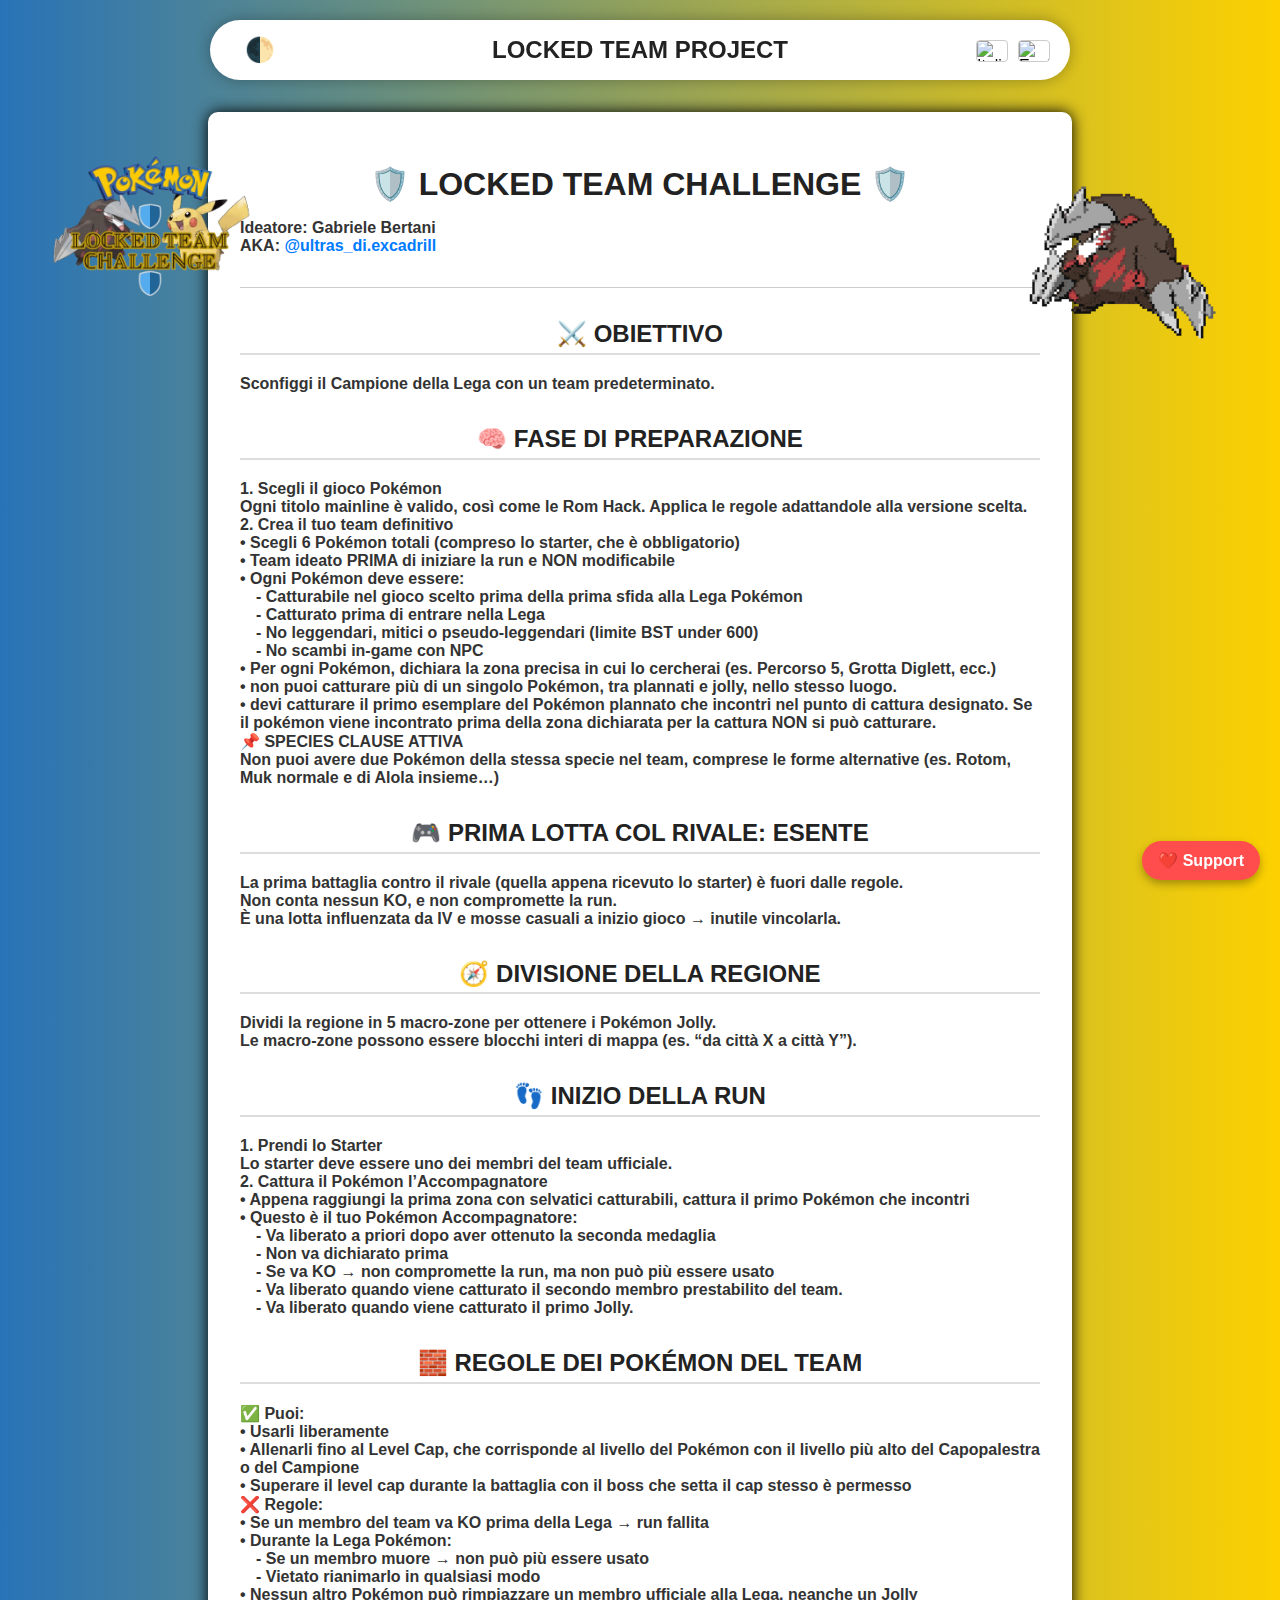
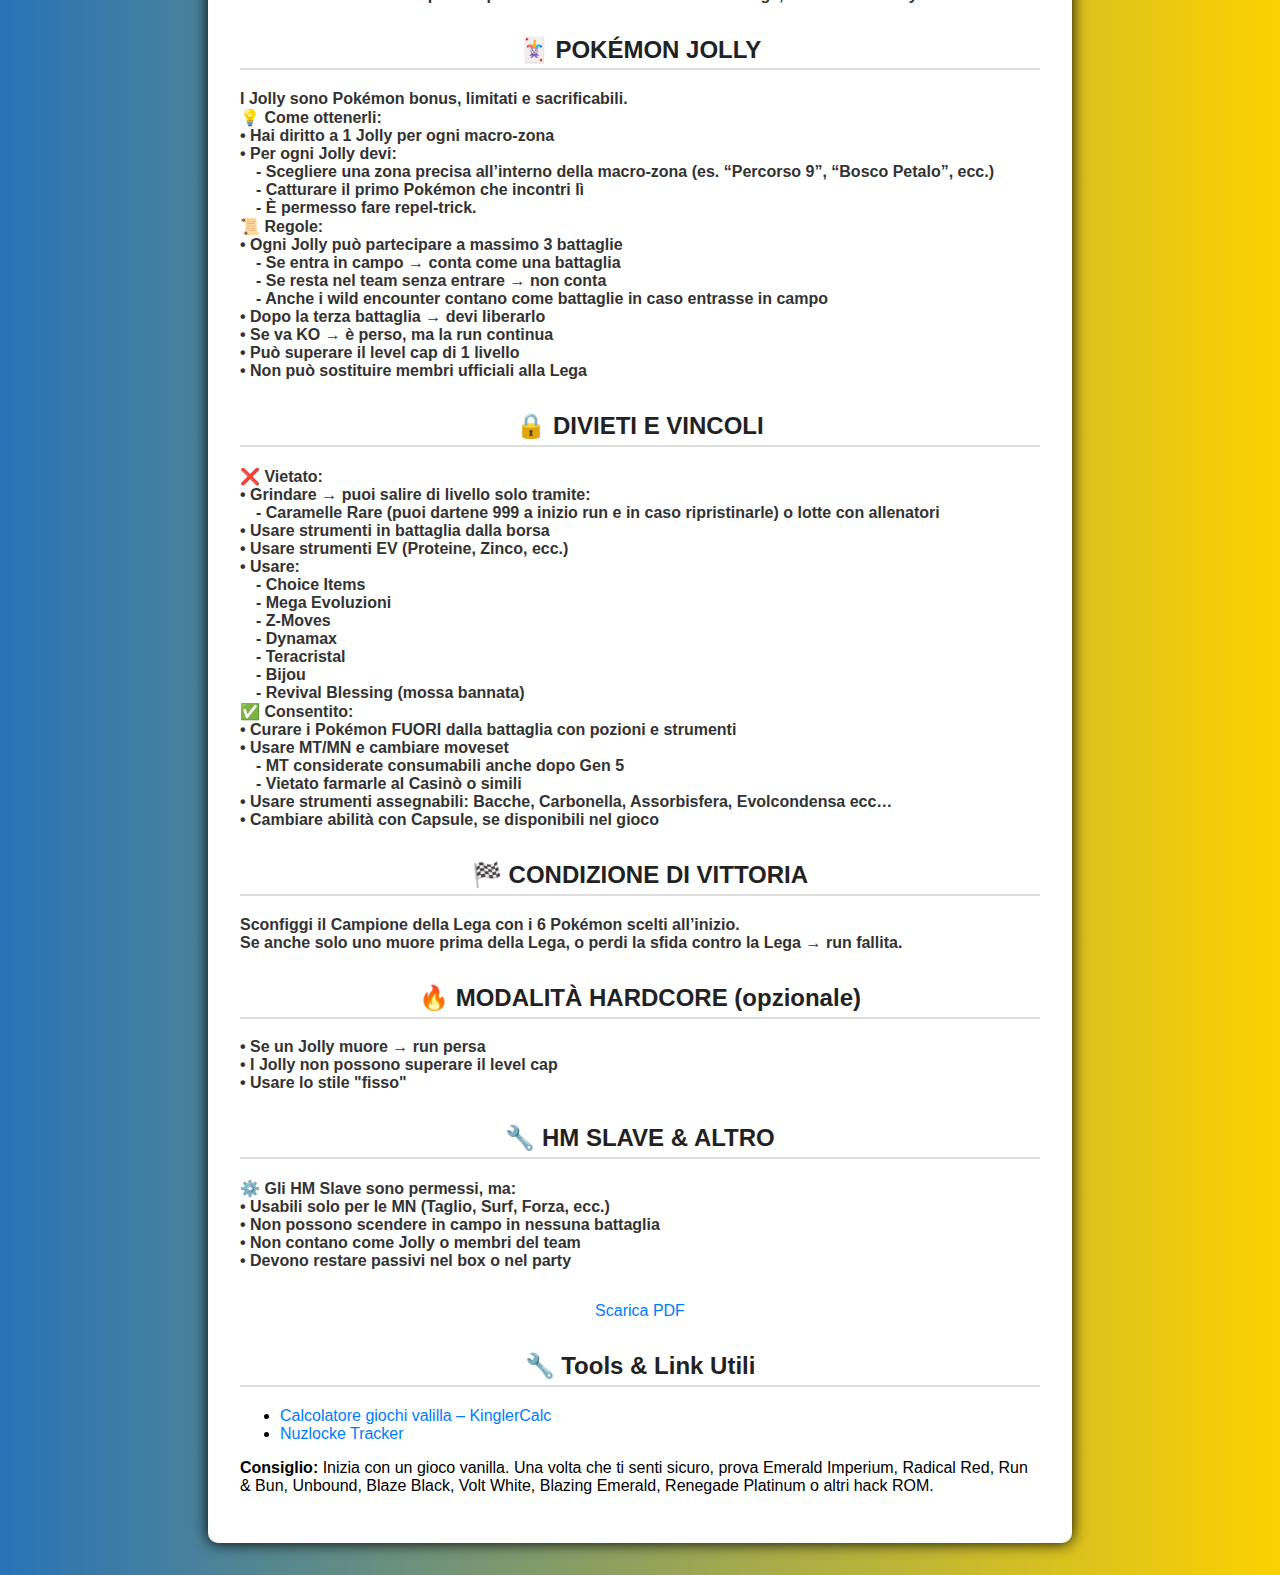
==== index.html @ 8f1101f4 "Update index.html" ====
<!DOCTYPE html>
<html lang="it">
<head>
  <link rel="icon" type="image/png" href="favicon.png">
  <meta charset="UTF-8" />
  <meta name="viewport" content="width=device-width, initial-scale=1.0"/>
  <title>Locked Team Challenge</title>
  <style>
    
    #support-btn {
  position: fixed;
  bottom: 20px;
  right: 20px;
  background-color: #ff4d4d;
  color: white;
  padding: 10px 16px;
  border-radius: 999px;
  font-size: 1rem;
  text-decoration: none;
  font-weight: bold;
  box-shadow: 0 4px 8px rgba(0,0,0,0.3);
  transition: background-color 0.2s ease;
  z-index: 1000;
}

#support-btn:hover {
  background-color: #ff1a1a;
}


.side-gif {
  position: absolute;
  top: 250px;
  transform: translateY(-50%);
  width: 220px; /* Aumenta la dimensione */
  z-index: 1;
}

.side-gif.left {
  left: 40px; /* più verso il contenuto */
}

.side-gif.right {
  right: 40px;
}

#music-toggle {
  position: absolute;
  top: 20px;
  left: 20px;
  font-size: 1.2rem;
  background: rgba(255, 255, 255, 0.8);
  border: none;
  border-radius: 5px;
  padding: 0.4rem 0.6rem;
  cursor: pointer;
  z-index: 999;
}
@media (max-width: 768px) {
    .desktop-only {
        display: none;
    }
}
    #main-header {
      position: fixed;
      top: 20px;
      left: 50%;
      transform: translateX(-50%);
      height: 60px;
      background: white;
      display: flex;
      align-items: center;
      justify-content: space-between;
      padding: 0 30px;
      border-radius: 30px;
      box-shadow: 0 0 15px rgba(0,0,0,0.3);
      z-index: 1000;
      width: 90%;
      max-width: 800px;
      transition: all 0.3s ease;
    }

    body.dark-mode #main-header {
      background: #000;
      box-shadow: 0 0 15px rgba(255,0,0,0.3);
    }

    #header-title {
      margin: 0;
      font-size: 1.5rem;
      color: #222;
      position: absolute;
      left: 50%;
      transform: translateX(-50%);
      white-space: nowrap;
    }

    body.dark-mode #header-title {
      color: #fff;
    }

    #darkModeToggle {
      background: none;
      border: none;
      font-size: 1.5rem;
      cursor: pointer;
      padding: 5px;
    }

    .lang-switch {
      display: flex;
      gap: 10px;
    }

    .lang-switch img {
      width: 30px;
      height: 20px;
      cursor: pointer;
      border: 1px solid #ccc;
      border-radius: 4px;
      transition: transform 0.2s;
    }

    .lang-switch img:hover {
      transform: scale(1.1);
    }

    body {
      background: linear-gradient(270deg, #fdd100, #2873b7);
      font-family: 'Segoe UI', Tahoma, Geneva, Verdana, sans-serif;
      margin: 0;
      padding: 2rem;
      display: flex;
      justify-content: center;
      animation: fadeIn 0.5s ease-in-out;
      color: #000;
      transition: all 0.3s ease;
    }


.main-container {
  background-color: white;
}

/* DARK MODE STYLES */
body.dark-mode {
  background: linear-gradient(90deg, #5a4a42, #bd4242);
  font-family: 'Segoe UI', Tahoma, Geneva, Verdana, sans-serif;
      margin: 0;
      padding: 2rem;
      display: flex;
      justify-content: center;
      animation: fadeIn 0.5s ease-in-out;
      color: #ffffff;
      transition: all 0.3s ease;
  
}


    @keyframes fadeIn {
      from { opacity: 0; }
      to { opacity: 1; }
    }

    .lang-switch {
    position: absolute;
    top: 20px;
    right: 20px;
    display: flex;
    gap: 10px;
    z-index: 999;
  }

  .lang-switch img {
    width: 30px;
    height: 20px;
    cursor: pointer;
    border: 1px solid #ccc;
    border-radius: 4px;
    transition: transform 0.2s;
  }

  .lang-switch img:hover {
    transform: scale(1.1);
  }

  .lang-it, .lang-en {
    display: none;
  }

  .lang-it.active, .lang-en.active {
    display: block;
  }

  .pdf-download {
    text-align: center;
    margin-top: 2rem;
  }

    .container {
      background-color: #ffffff;
      padding: 2rem;
      border-radius: 10px;
      max-width: 800px;
      box-shadow: 0 0 15px rgb(0, 0, 0);
      margin-top: 80px; /* Account for fixed header */
    }

    .container.dark-mode {
      background-color: #000000;
      padding: 2rem;
      border-radius: 10px;
      max-width: 800px;
      box-shadow: 0 0 15px rgb(255, 0, 0);
    }

    body.dark-mode a {
  color: #00aeff;
}

body.dark-mode h1,
body.dark-mode h2,
body.dark-mode h3,
body.dark-mode h4 {
  color: #ffffff; /* Imposta il colore del testo a bianco */
}

    h1, h2 {
      color: #222;
      text-align: center;
    }

    h1 {
      font-size: 2rem;
      margin-bottom: 1rem;
    }

    h2 {
      font-size: 1.5rem;
      margin-top: 2rem;
      border-bottom: 2px solid #ddd;
      padding-bottom: 0.3rem;
    }

    h4 {
      font-size: 1rem;
      color: #333;
      margin-top: 1rem;
      white-space: pre-line;
    }

    .emoji {
      font-size: 1.2rem;
    }

    a {
      color: #007bff;
      text-decoration: none;
    }

    a:hover {
      text-decoration: underline;
    }

    hr {
      border: none;
      border-top: 1px solid #ccc;
      margin: 2rem 0;
    }
    
  </style>
<script>
  const music = document.getElementById("bg-music");
  const toggleButton = document.getElementById("music-toggle");

  let isPlaying = true;

  function toggleMusic() {
    if (isPlaying) {
      music.pause();
      toggleButton.textContent = "🔇";
    } else {
      music.play();
      toggleButton.textContent = "🔊";
    }
    isPlaying = !isPlaying;
  }

  function switchLang(lang) {
    document.querySelector('.lang-it').classList.remove('active');
    document.querySelector('.lang-en').classList.remove('active');
    document.querySelector('.lang-' + lang).classList.add('active');
  }

  window.onload = () => {
    switchLang('it'); // default in italiano
  }

  
</script>


</head>
<body>
  <header id="main-header">
    <button id="darkModeToggle">🌓</button>
    <h1 id="header-title">LOCKED TEAM PROJECT</h1>
    <div class="lang-switch">
      <img src="https://flagcdn.com/w40/it.png" alt="Italiano" onclick="switchLang('it')">
      <img src="https://flagcdn.com/w40/gb.png" alt="English" onclick="switchLang('en')">
    </div>
  </header>
  <div class="side-gifs">
    <img src="logo.gif" class="side-gif left desktop-only" alt="logo">
<img src="excadrill.gif" class="side-gif right desktop-only" alt="excadrill">
  </div>
  <div class="container">
    <div class="lang-it active">
    <h1>🛡️ LOCKED TEAM CHALLENGE 🛡️</h1>
    <h4><b>Ideatore:</b>  Gabriele Bertani<br> AKA: <a href=https://www.instagram.com/ultras_di.excadrill/>@ultras_di.excadrill </a></h4>
    <hr>

    <h2>⚔️ OBIETTIVO</h2>
    <h4>Sconfiggi il Campione della Lega con un team predeterminato.</h4>

    <h2>🧠 FASE DI PREPARAZIONE</h2>
    <h4>1. Scegli il gioco Pokémon
Ogni titolo mainline è valido, così come le Rom Hack. Applica le regole adattandole alla versione scelta.
2. Crea il tuo team definitivo
• Scegli 6 Pokémon totali (compreso lo starter, che è obbligatorio)
• Team ideato PRIMA di iniziare la run e NON modificabile
• Ogni Pokémon deve essere:
 - Catturabile nel gioco scelto prima della prima sfida alla Lega Pokémon
 - Catturato prima di entrare nella Lega
 - No leggendari, mitici o pseudo-leggendari (limite BST under 600)
 - No scambi in-game con NPC
• Per ogni Pokémon, dichiara la zona precisa in cui lo cercherai (es. Percorso 5, Grotta Diglett, ecc.)
• non puoi catturare più di un singolo Pokémon, tra plannati e jolly, nello stesso luogo.
• devi catturare il primo esemplare del Pokémon plannato che incontri nel punto di cattura designato. Se il pokémon viene incontrato prima della zona dichiarata per la cattura NON si può catturare.  
📌 SPECIES CLAUSE ATTIVA
Non puoi avere due Pokémon della stessa specie nel team, comprese le forme alternative (es. Rotom, Muk normale e di Alola insieme…)</h4>

    <h2>🎮 PRIMA LOTTA COL RIVALE: ESENTE</h2>
    <h4>La prima battaglia contro il rivale (quella appena ricevuto lo starter) è fuori dalle regole.
Non conta nessun KO, e non compromette la run.
È una lotta influenzata da IV e mosse casuali a inizio gioco → inutile vincolarla.</h4>

    <h2>🧭 DIVISIONE DELLA REGIONE</h2>
    <h4>Dividi la regione in 5 macro-zone per ottenere i Pokémon Jolly.
Le macro-zone possono essere blocchi interi di mappa (es. “da città X a città Y”).</h4>

    <h2>👣 INIZIO DELLA RUN</h2>
    <h4>1. Prendi lo Starter
Lo starter deve essere uno dei membri del team ufficiale.
2. Cattura il Pokémon l’Accompagnatore
• Appena raggiungi la prima zona con selvatici catturabili, cattura il primo Pokémon che incontri
• Questo è il tuo Pokémon Accompagnatore:
 - Va liberato a priori dopo aver ottenuto la seconda medaglia
 - Non va dichiarato prima
 - Se va KO → non compromette la run, ma non può più essere usato
 - Va liberato quando viene catturato il secondo membro prestabilito del team.
 - Va liberato quando viene catturato il primo Jolly.</h4>

    <h2>🧱 REGOLE DEI POKÉMON DEL TEAM</h2>
    <h4>✅ Puoi:
• Usarli liberamente
• Allenarli fino al Level Cap, che corrisponde al livello del Pokémon con il livello più alto del Capopalestra o del Campione
• Superare il level cap durante la battaglia con il boss che setta il cap stesso è permesso
❌ Regole:
• Se un membro del team va KO prima della Lega → run fallita
• Durante la Lega Pokémon:
 - Se un membro muore → non può più essere usato
 - Vietato rianimarlo in qualsiasi modo
• Nessun altro Pokémon può rimpiazzare un membro ufficiale alla Lega, neanche un Jolly</h4>

    <h2>🃏 POKÉMON JOLLY</h2>
    <h4>I Jolly sono Pokémon bonus, limitati e sacrificabili.
💡 Come ottenerli:
• Hai diritto a 1 Jolly per ogni macro-zona
• Per ogni Jolly devi:
 - Scegliere una zona precisa all’interno della macro-zona (es. “Percorso 9”, “Bosco Petalo”, ecc.)
 - Catturare il primo Pokémon che incontri lì
 - È permesso fare repel-trick.
📜 Regole:
• Ogni Jolly può partecipare a massimo 3 battaglie
 - Se entra in campo → conta come una battaglia
 - Se resta nel team senza entrare → non conta
 - Anche i wild encounter contano come battaglie in caso entrasse in campo
• Dopo la terza battaglia → devi liberarlo
• Se va KO → è perso, ma la run continua
• Può superare il level cap di 1 livello
• Non può sostituire membri ufficiali alla Lega</h4>

    <h2>🔒 DIVIETI E VINCOLI</h2>
    <h4>❌ Vietato:
• Grindare → puoi salire di livello solo tramite:
 - Caramelle Rare (puoi dartene 999 a inizio run e in caso ripristinarle) o lotte con allenatori
• Usare strumenti in battaglia dalla borsa
• Usare strumenti EV (Proteine, Zinco, ecc.)
• Usare:
 - Choice Items
 - Mega Evoluzioni
 - Z-Moves
 - Dynamax
 - Teracristal
 - Bijou
 - Revival Blessing (mossa bannata)
✅ Consentito:
• Curare i Pokémon FUORI dalla battaglia con pozioni e strumenti
• Usare MT/MN e cambiare moveset
 - MT considerate consumabili anche dopo Gen 5
 - Vietato farmarle al Casinò o simili
• Usare strumenti assegnabili: Bacche, Carbonella, Assorbisfera, Evolcondensa ecc…
• Cambiare abilità con Capsule, se disponibili nel gioco</h4>

    <h2>🏁 CONDIZIONE DI VITTORIA</h2>
    <h4>Sconfiggi il Campione della Lega con i 6 Pokémon scelti all’inizio.
Se anche solo uno muore prima della Lega, o perdi la sfida contro la Lega → run fallita.</h4>

    <h2>🔥 MODALITÀ HARDCORE (opzionale)</h2>
    <h4>• Se un Jolly muore → run persa
• I Jolly non possono superare il level cap
• Usare lo stile "fisso"</h4>

    <h2>🔧 HM SLAVE & ALTRO</h2>
    <h4>⚙️ Gli HM Slave sono permessi, ma:
• Usabili solo per le MN (Taglio, Surf, Forza, ecc.)
• Non possono scendere in campo in nessuna battaglia
• Non contano come Jolly o membri del team
• Devono restare passivi nel box o nel party</h4>
<div class="pdf-download">
  <a href="locked_team_challenge.pdf" download>Scarica PDF</a>
</div>
<h2>🔧 Tools & Link Utili</h2>
<ul>
  <li><a href="https://www.kinglercalc.com/" target="_blank">Calcolatore giochi valilla – KinglerCalc</a></li>
  <li><a href="https://nuzlocke.app/" target="_blank">Nuzlocke Tracker </a></li>
</ul>
<p><strong>Consiglio:</strong> 
  Inizia con un gioco vanilla. Una volta che ti senti sicuro, prova Emerald Imperium, Radical Red, Run & Bun, Unbound, Blaze Black, Volt White, Blazing Emerald, Renegade Platinum o altri hack ROM.</p>

</div>
<div class="lang-en">
  <h1>🛡️ LOCKED TEAM CHALLENGE 🛡️</h1>
  <h4><b>Creator:</b> Gabriele Bertani<br>AKA: <a href=https://www.instagram.com/ultras_di.excadrill/>@ultras_di.excadrill </a></h4>
  <hr>

  <h2>⚔️ GOAL</h2>
  <h4>Defeat the League Champion with a pre-built team, without ever breaking the rules.</h4>

  <h2>🧠 PREPARATION PHASE</h2>
  <h4>1. Choose a Pokémon game  
Any mainline title or ROM Hack is allowed. Apply the rules based on your chosen version.  
2. Create your final team  
• Pick 6 Pokémon total (your starter must be one of them)  
• Team must be set BEFORE starting the run and CANNOT be changed  
• Each Pokémon must be:  
 - Obtainable in the game before the first Pokémon League battle  
 - Caught before entering the League  
 - No legendaries, mythicals, or pseudo-legendaries (limit: BST under 600)  
 - No in-game trades with NPCs  
• For each Pokémon, specify the exact area you plan to catch it (e.g., Route 5, Diglett Cave, etc.)  
• You can’t catch more than one Pokémon (main or jolly) in the same location  
• You must catch the **first** specimen of the planned Pokémon you encounter in its designated area.  
 If you find it before that area → you can’t catch it.  

📌 SPECIES CLAUSE ACTIVE  
You cannot have two Pokémon of the same species, including alternate forms (e.g., Rotom, Muk and Alolan Muk).</h4>

  <h2>🎮 FIRST RIVAL BATTLE: EXEMPT</h2>
  <h4>The very first battle against your rival (right after receiving your starter) is not bound by the rules.  
Any KOs don’t count and won’t ruin your run.  
It’s affected by RNG (IVs, random moves) → no point restricting it.</h4>

  <h2>🧭 REGION SPLIT</h2>
  <h4>Divide the map into 5 macro-areas to earn Jolly Pokémon.  
Each macro-area can include large parts of the region (e.g., “from city X to city Y”).</h4>

  <h2>👣 STARTING THE RUN</h2>
  <h4>1. Pick your Starter  
The starter must be one of your official team members.  
2. Catch your Companion Pokémon  
• As soon as you reach the first area with wild Pokémon, catch the first one you encounter  
• This becomes your Companion Pokémon:  
 - Must be released after earning the 2nd badge  
 - Does not need to be declared beforehand  
 - If it faints → run continues, but it can’t be used anymore  
 - Must be released once you catch your second team member  
 - Must be released once you catch your first Jolly</h4>

  <h2>🧱 MAIN TEAM RULES</h2>
  <h4>✅ You CAN:  
• Use them freely  
• Train up to the Level Cap (same as the highest-level Pokémon of the next Gym Leader or Champion)  
• Exceed the level cap DURING the boss battle is allowed  

❌ Rules:  
• If a team member faints before the League → run is lost  
• During the Pokémon League:  
 - If one dies → it can’t be used again  
 - Reviving in any way is forbidden  
• You cannot replace a dead member with anyone, not even a Jolly</h4>

  <h2>🃏 JOLLY POKÉMON</h2>
  <h4>Jollies are limited, bonus Pokémon that you can sacrifice.  

💡 How to get them:  
• You earn 1 Jolly per macro-area  
• For each Jolly you must:  
 - Choose a specific zone within the macro-area (e.g., “Route 9”, “Petalburg Woods”)  
 - Catch the first Pokémon you encounter there  
 - Repel trick is allowed  

📜 Rules:  
• Each Jolly can participate in up to 3 battles  
 - If it enters the field → it counts  
 - If it stays in the team but doesn’t battle → it doesn’t count  
 - Wild battles also count if it enters  
• After the 3rd battle → it must be released  
• If it dies → it’s lost, but the run continues  
• Can go 1 level above the level cap  
• Cannot replace official team members during the League</h4>

  <h2>🔒 BANS & RESTRICTIONS</h2>
  <h4>❌ Banned:  
• Grinding → you can only level up via:  
 - Rare Candies (you can give yourself 999 at the start and refill later if needed)  
 - Trainer battles  
• Using items from the bag during battle  
• EV-enhancing items (Protein, Zinc, etc.)  
• Using:  
 - Choice Items  
 - Mega Evolution  
 - Z-Moves  
 - Dynamax  
 - Terastallization  
 - Bijou  
 - Revival Blessing (move is banned)  

✅ Allowed:  
• Healing Pokémon OUTSIDE of battle with items  
• Teaching moves via TMs/HMs and changing movesets  
 - TMs are treated as consumables, even post-Gen 5  
 - You can’t farm them in casinos or similar places  
• Held items like Berries, Charcoal, Life Orb, Eviolite, etc.  
• Using Ability Capsules if available</h4>

  <h2>🏁 WIN CONDITION</h2>
  <h4>Defeat the Pokémon League Champion using the same 6 Pokémon chosen at the beginning.  
If even one of them faints before the League, or you lose the final battle → the run is lost.</h4>

  <h2>🔥 HARDCORE MODE (optional)</h2>
  <h4>• If a Jolly dies → the run is lost  
• Jollies can’t go over the level cap
• Enable the "set" style</h4>

  <h2>🔧 HM SLAVES & MORE</h2>
  <h4>⚙️ HM Slaves are allowed, but:  
• They can only be used to apply HMs (Cut, Surf, Strength, etc.)  
• They must NEVER enter battle  
• They don’t count as Jollys or team members  
• Must stay in the box or party but inactive</h4>
<div class="pdf-download">
  <a href="locked_team_challenge_eg.pdf" download>Download PDF</a>
</div>
<h2>🔧 Tools & Useful Links</h2>
<ul>
  <li><a href="https://www.kinglercalc.com/" target="_blank">Vanilla Damage Calculator – KinglerCalc</a></li>
  <li><a href="https://nuzlocke.app/" target="_blank">Nuzlocke Tracker for Vanilla & ROM Hacks</a></li>
</ul>
<p><strong>Recommended:</strong> Start on a vanilla game. Once confident, try Emerald Imperium, Radical Red, Run & Bun, Unbound, Blaze Black, Volt White, Blazing Emerald, Renegade Platinum or other ROM hacks.</p>

</div>

  </div>
  <a href="https://www.paypal.com/donate?hosted_button_id=CKPKZMZHCK86A"  
   target="_blank" 
   id="support-btn">
  ❤️ Support
</a>

</body>
<script>
  const toggle = document.getElementById("darkModeToggle");
  toggle.addEventListener("click", () => {
    document.body.classList.toggle("dark-mode");
    document.querySelector('.container').classList.toggle("dark-mode");
    document.getElementById('main-header').classList.toggle('dark-mode');
  });
</script>
</html>
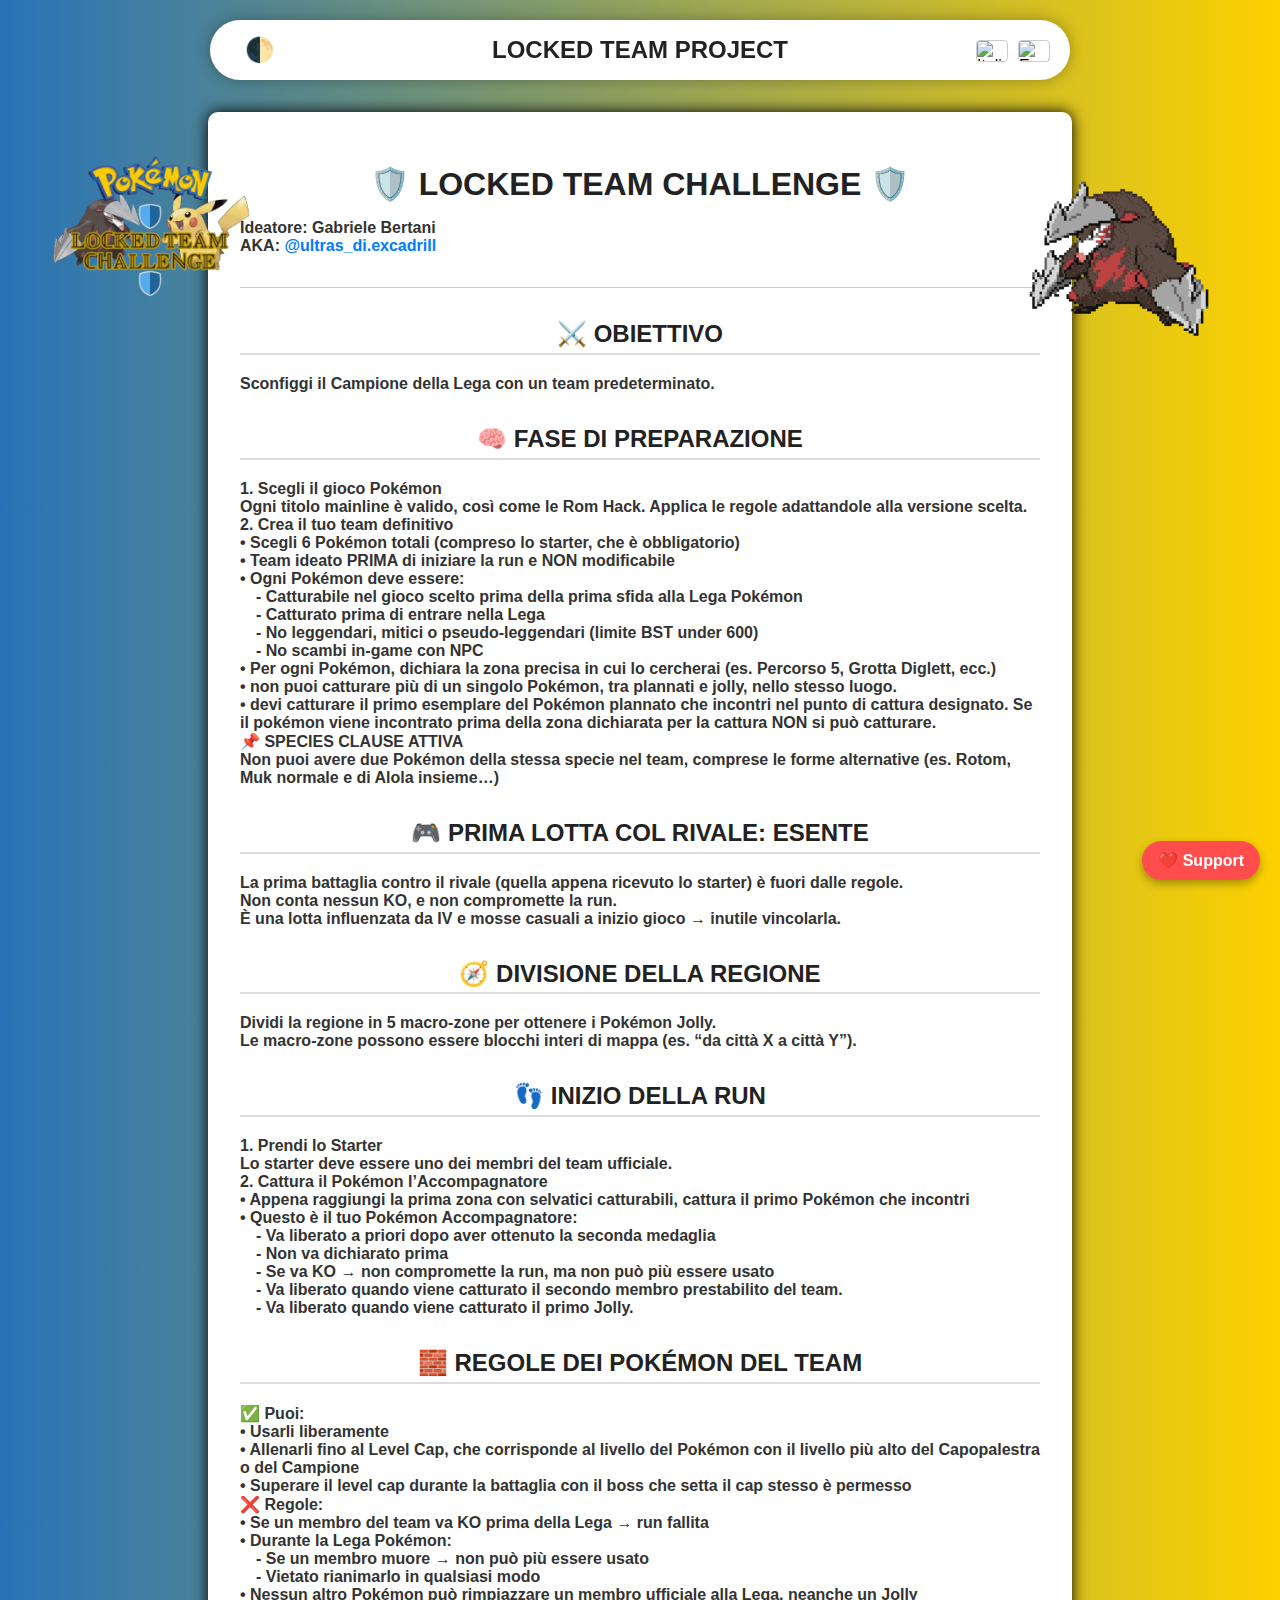
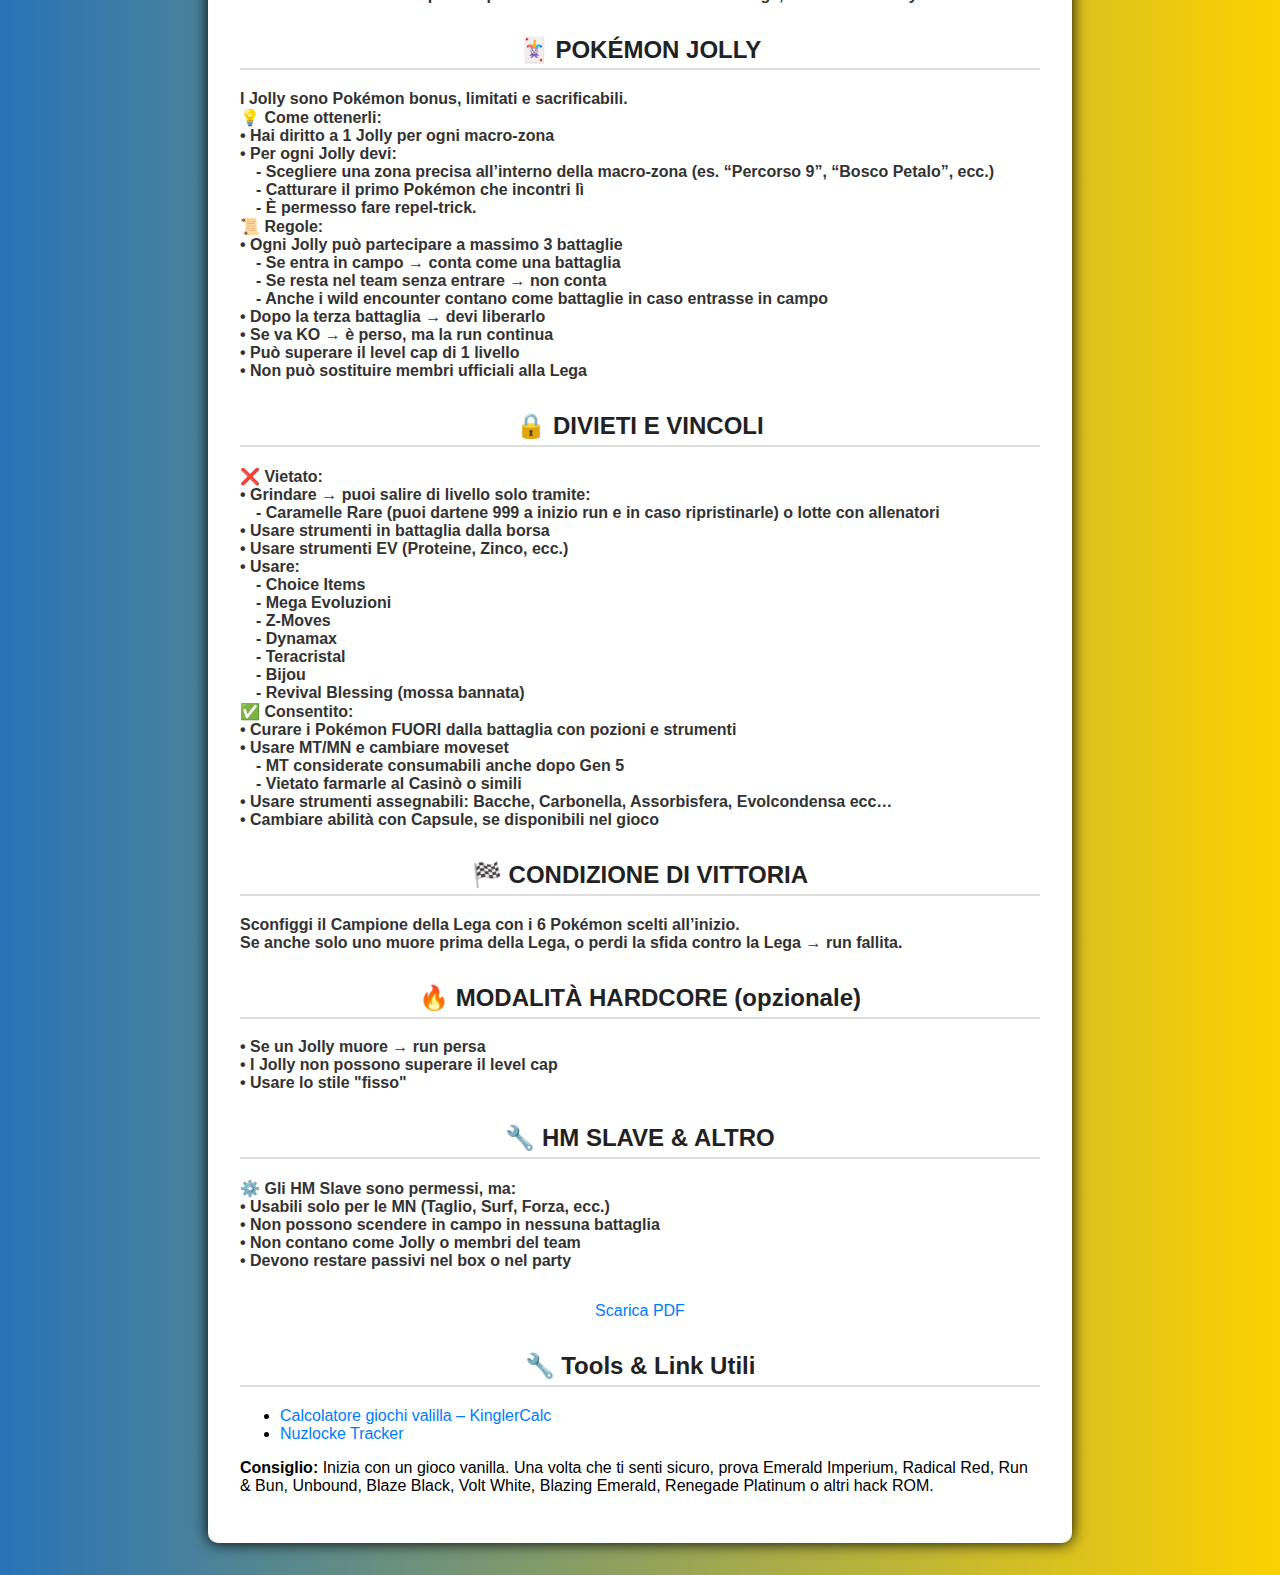
==== commit 4aaca0bf: "Update index.html" ====
--- a/index.html
+++ b/index.html
@@ -1,3 +1,4 @@
+
 
 <!DOCTYPE html>
 <html lang="it">
@@ -135,7 +136,7 @@
       justify-content: center;
       animation: fadeIn 0.5s ease-in-out;
       color: #000;
-      transition: all 0.3s ease;
+      transition: all 0.6s ease;
     }
 
 
@@ -158,6 +159,20 @@
 }
 
 
+    @keyframes shiftAnimation {
+      0% { transform: translateY(0); }
+      50% { transform: translateY(-2px); }
+      100% { transform: translateY(0); }
+    }
+
+    .shifting {
+      animation: shiftAnimation 0.3s ease-in-out;
+    }
+
+    .content-shifting {
+      animation: shiftAnimation 0.3s ease-in-out;
+    }
+
     @keyframes fadeIn {
       from { opacity: 0; }
       to { opacity: 1; }
@@ -288,9 +303,18 @@
   }
 
   function switchLang(lang) {
-    document.querySelector('.lang-it').classList.remove('active');
-    document.querySelector('.lang-en').classList.remove('active');
-    document.querySelector('.lang-' + lang).classList.add('active');
+    const container = document.querySelector('.container');
+    container.classList.add("shifting");
+    
+    setTimeout(() => {
+      document.querySelector('.lang-it').classList.remove('active');
+      document.querySelector('.lang-en').classList.remove('active');
+      document.querySelector('.lang-' + lang).classList.add('active');
+      
+      setTimeout(() => {
+        container.classList.remove("shifting");
+      }, 300);
+    }, 0);
   }
 
   window.onload = () => {
@@ -584,9 +608,18 @@
 <script>
   const toggle = document.getElementById("darkModeToggle");
   toggle.addEventListener("click", () => {
-    document.body.classList.toggle("dark-mode");
-    document.querySelector('.container').classList.toggle("dark-mode");
-    document.getElementById('main-header').classList.toggle('dark-mode');
+    const container = document.querySelector('.container');
+    container.classList.add("content-shifting");
+    
+    setTimeout(() => {
+      document.body.classList.toggle("dark-mode");
+      document.querySelector('.container').classList.toggle("dark-mode");
+      document.getElementById('main-header').classList.toggle('dark-mode');
+      
+      setTimeout(() => {
+        container.classList.remove("content-shifting");
+      }, 300);
+    }, 0);
   });
 </script>
 </html>
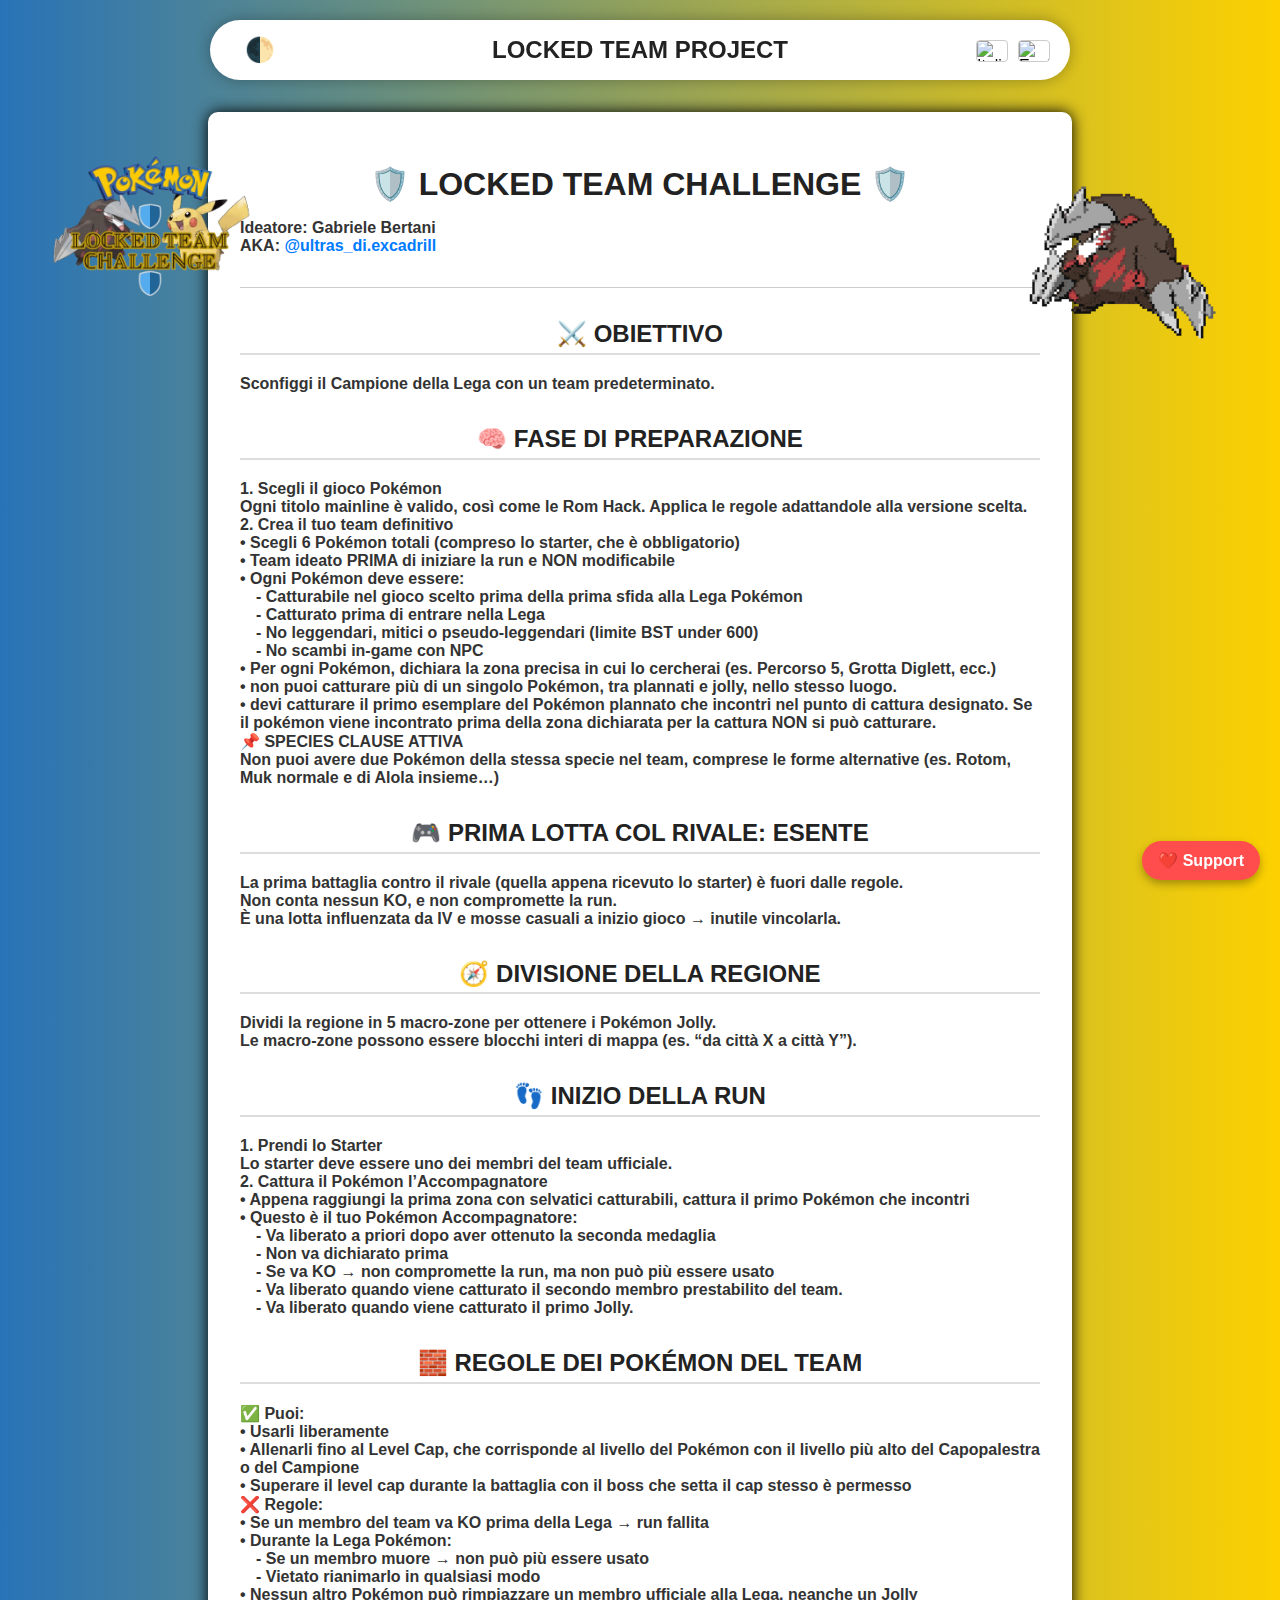
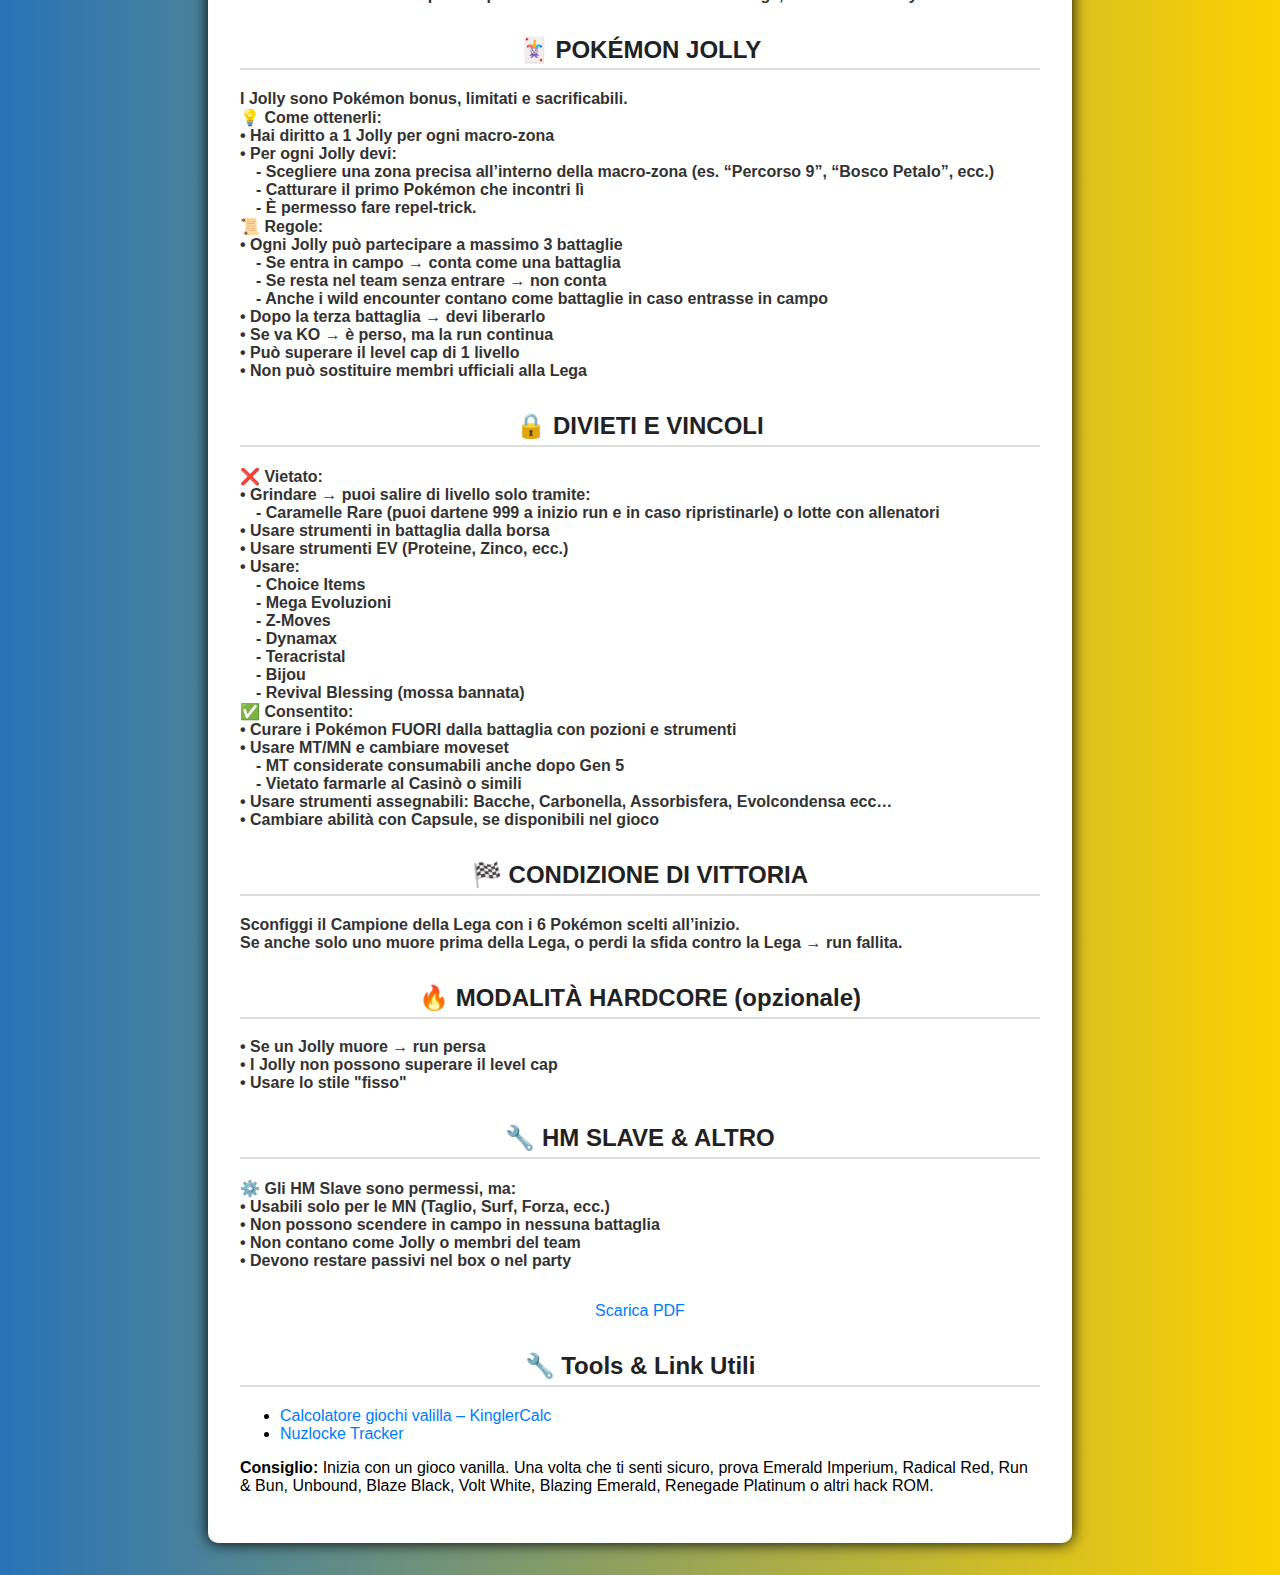
==== commit 5c024441: "Update index.html" ====
--- a/index.html
+++ b/index.html
@@ -62,6 +62,22 @@
     .desktop-only {
         display: none;
     }
+    #header-title {
+        font-size: 1rem;
+        white-space: normal;
+        max-width: 60%;
+        text-align: center;
+    }
+    #main-header {
+        padding: 0 15px;
+    }
+    #darkModeToggle {
+        font-size: 1rem;
+    }
+    .lang-switch img {
+        width: 25px;
+        height: 15px;
+    }
 }
     #main-header {
       position: fixed;
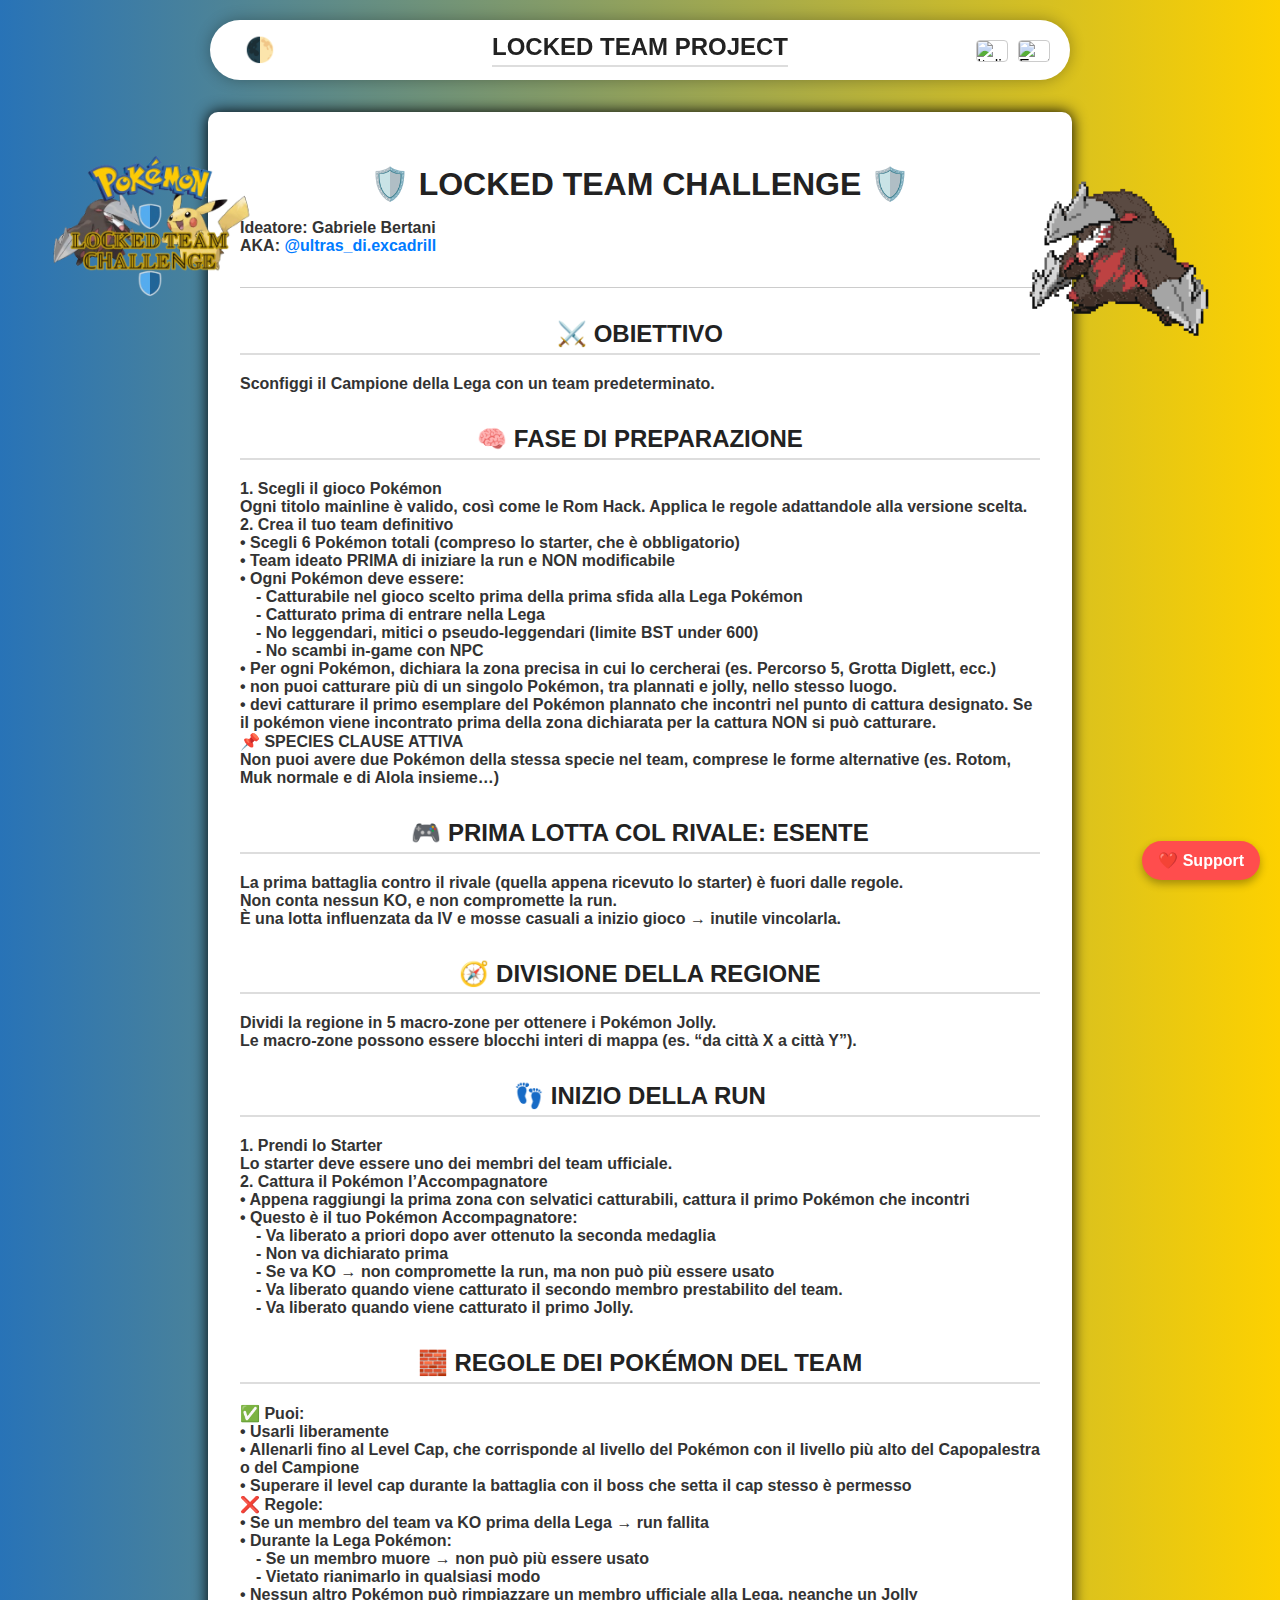
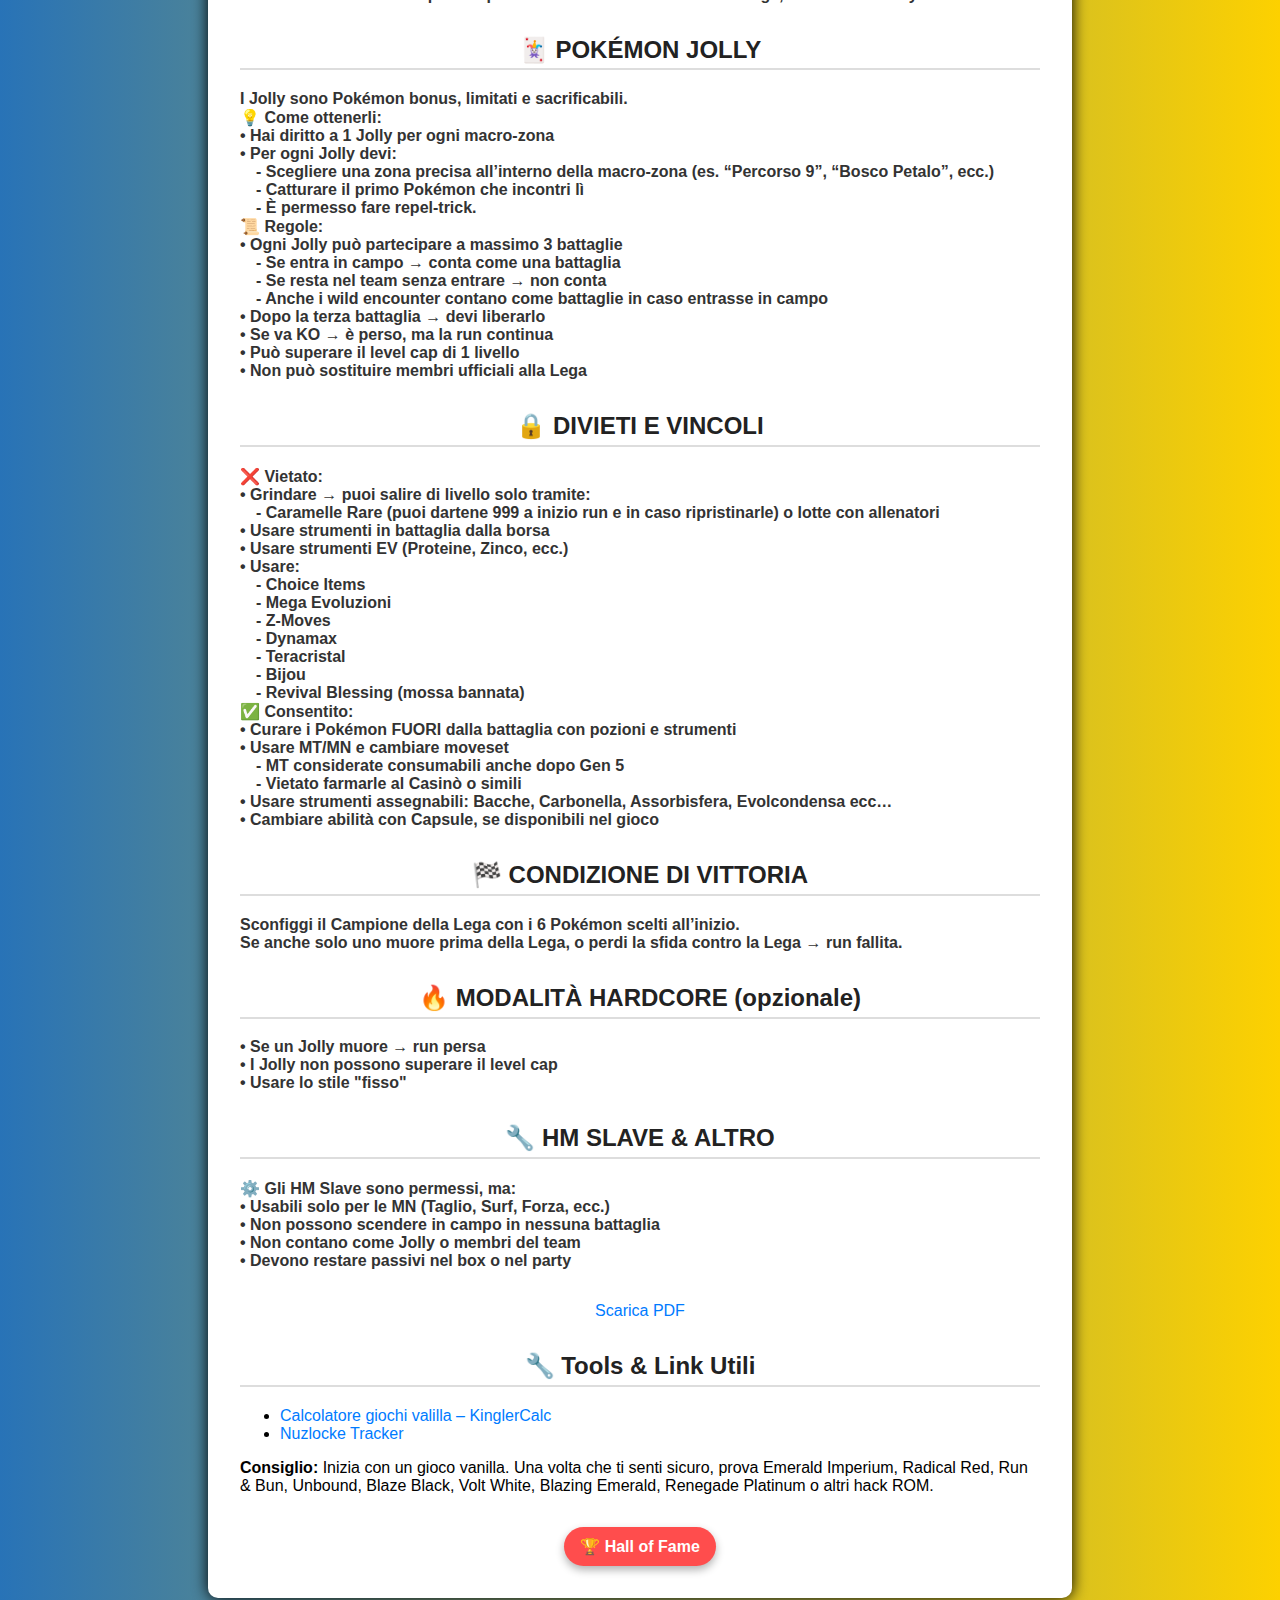
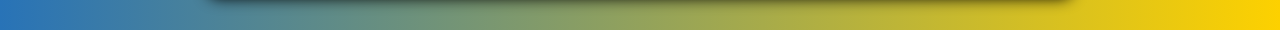
==== commit 535b3c35: "Update index.html" ====
--- a/index.html
+++ b/index.html
@@ -1,3 +1,4 @@
+
 
 
 <!DOCTYPE html>
@@ -345,7 +346,7 @@
 <body>
   <header id="main-header">
     <button id="darkModeToggle">🌓</button>
-    <h1 id="header-title">LOCKED TEAM PROJECT</h1>
+    <h2 id="header-title">LOCKED TEAM PROJECT</h2>
     <div class="lang-switch">
       <img src="https://flagcdn.com/w40/it.png" alt="Italiano" onclick="switchLang('it')">
       <img src="https://flagcdn.com/w40/gb.png" alt="English" onclick="switchLang('en')">
@@ -612,6 +613,27 @@
 <p><strong>Recommended:</strong> Start on a vanilla game. Once confident, try Emerald Imperium, Radical Red, Run & Bun, Unbound, Blaze Black, Volt White, Blazing Emerald, Renegade Platinum or other ROM hacks.</p>
 
 </div>
+<div class="pdf-download">
+  <button onclick="openHallOfFame()" style="cursor: pointer; padding: 10px 16px; font-size: 1rem; border-radius: 999px; border: none; background-color: #ff4d4d; color: white; font-weight: bold; box-shadow: 0 4px 8px rgba(0,0,0,0.3); transition: background-color 0.2s ease;">
+    🏆 Hall of Fame
+  </button>
+</div>
+
+<script>
+  function openHallOfFame() {
+    // Controlla quale lingua è attualmente attiva
+    var lang;
+    if(document.querySelector('.lang-it.active')) {
+      lang = "it";
+    } else if(document.querySelector('.lang-en.active')) {
+      lang = "en";
+    } else {
+      lang = "it"; // default
+    }
+    window.location.href = "hall_of_fame.html?lang=" + lang;
+  }
+</script>
+
 
   </div>
   <a href="https://www.paypal.com/donate?hosted_button_id=CKPKZMZHCK86A"  
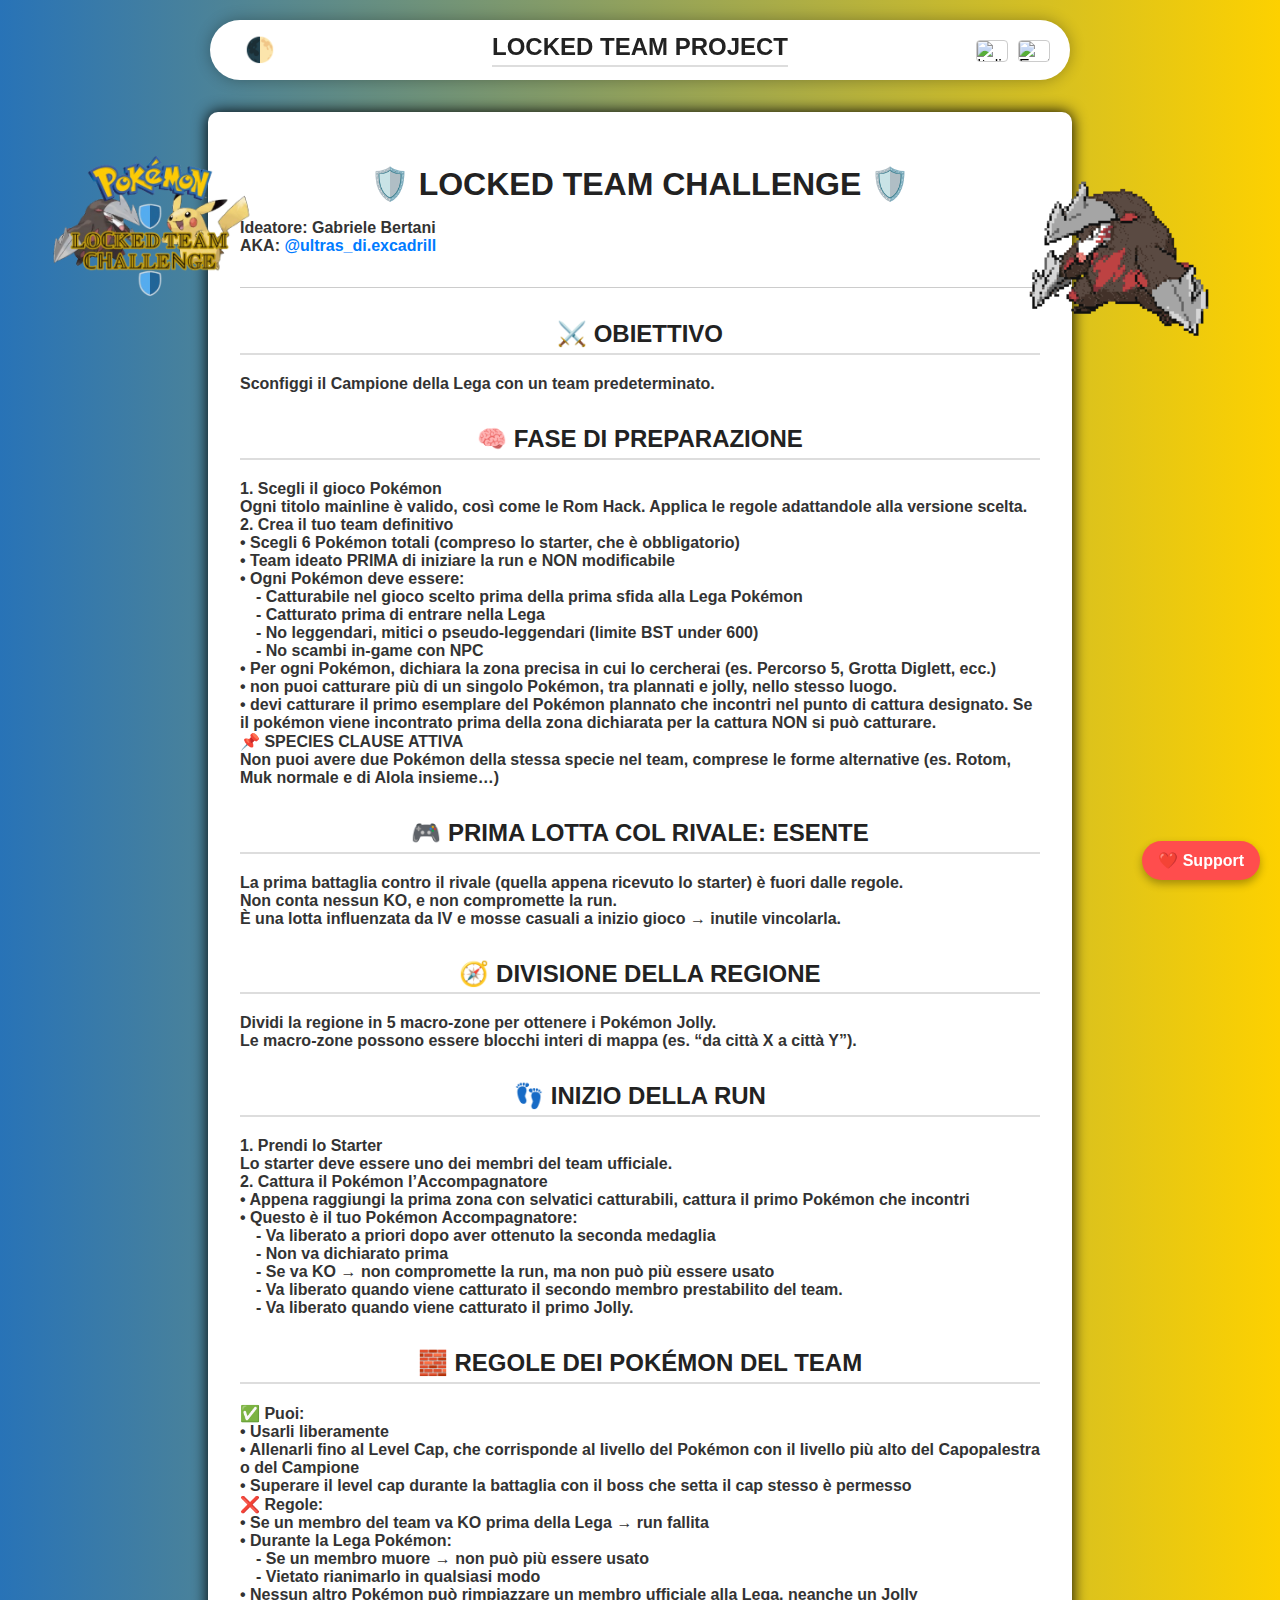
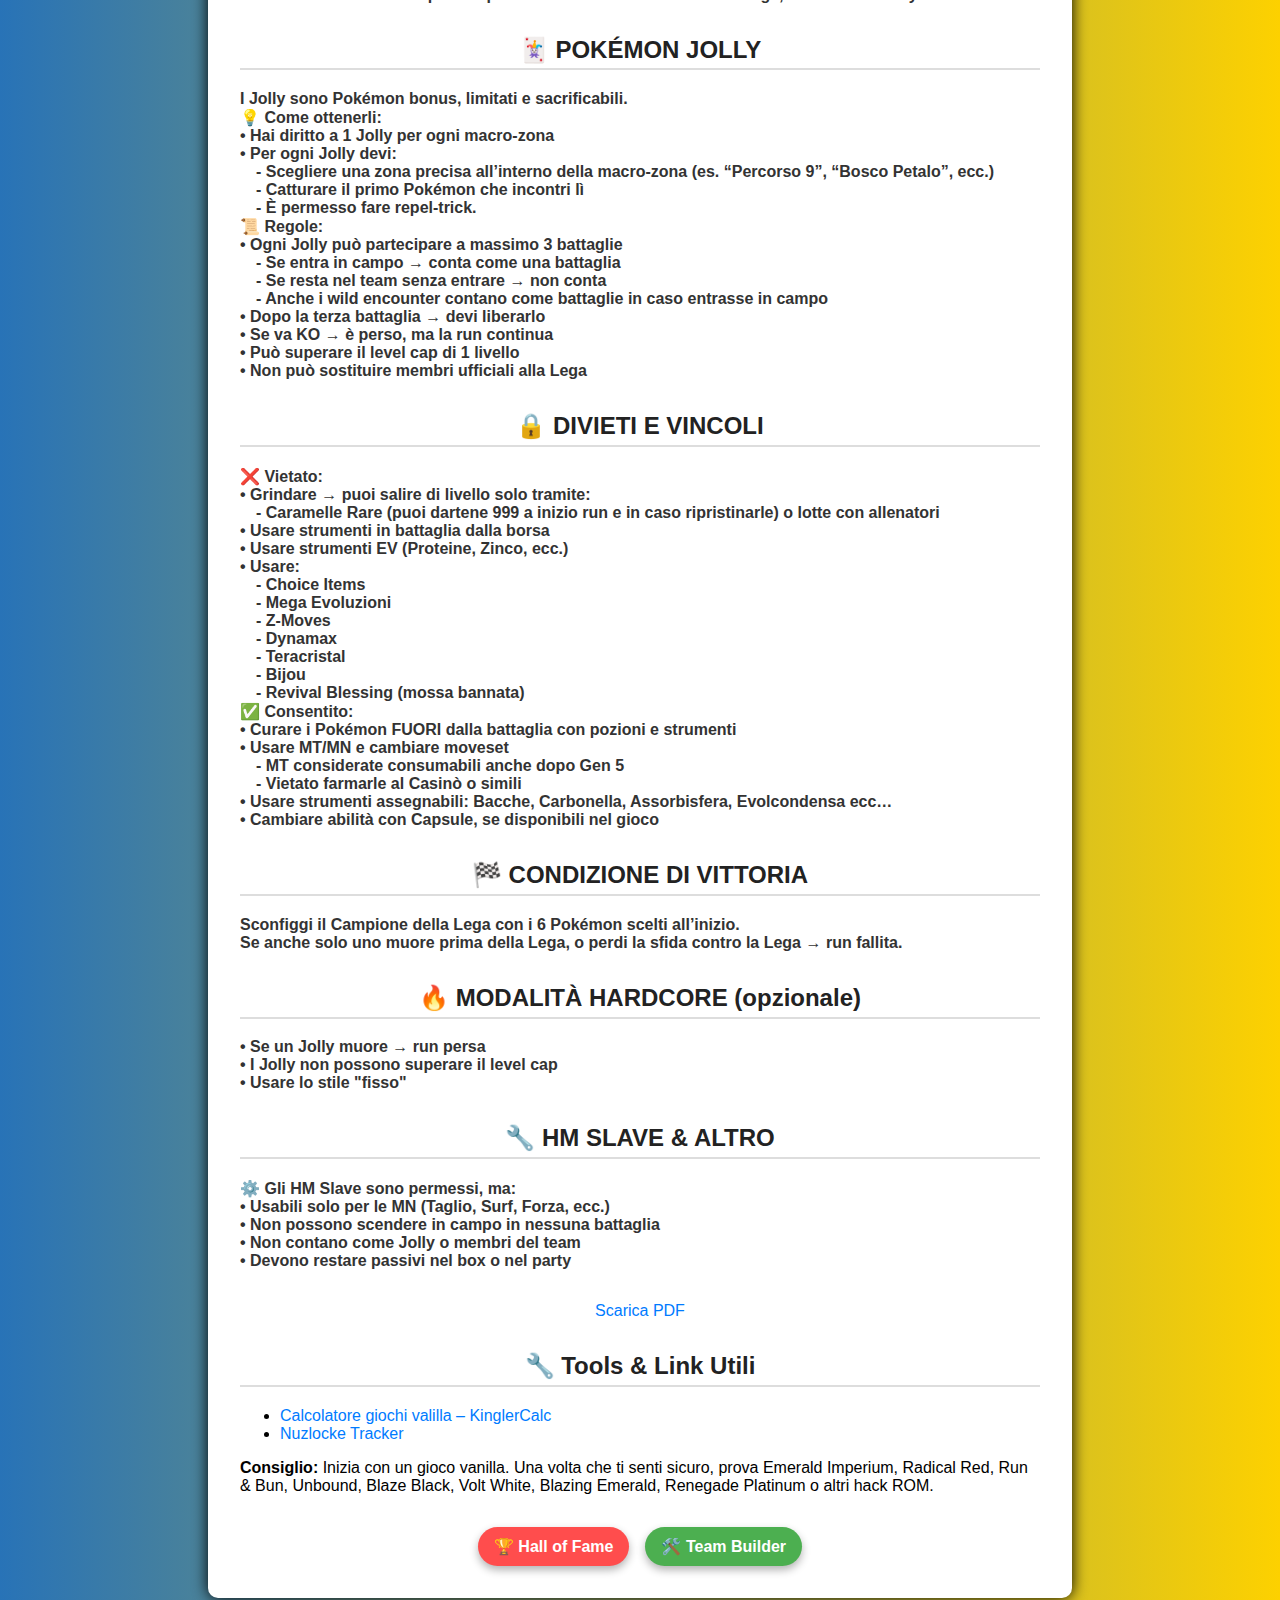
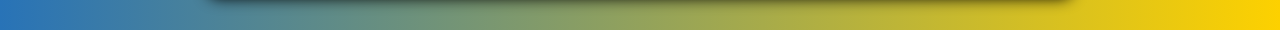
==== commit 9dbc1b39: "Update index.html" ====
--- a/index.html
+++ b/index.html
@@ -613,9 +613,12 @@
 <p><strong>Recommended:</strong> Start on a vanilla game. Once confident, try Emerald Imperium, Radical Red, Run & Bun, Unbound, Blaze Black, Volt White, Blazing Emerald, Renegade Platinum or other ROM hacks.</p>
 
 </div>
-<div class="pdf-download">
+<div class="pdf-download" style="display: flex; gap: 1rem; justify-content: center;">
   <button onclick="openHallOfFame()" style="cursor: pointer; padding: 10px 16px; font-size: 1rem; border-radius: 999px; border: none; background-color: #ff4d4d; color: white; font-weight: bold; box-shadow: 0 4px 8px rgba(0,0,0,0.3); transition: background-color 0.2s ease;">
     🏆 Hall of Fame
+  </button>
+  <button onclick="window.location.href='team_builder.html'" style="cursor: pointer; padding: 10px 16px; font-size: 1rem; border-radius: 999px; border: none; background-color: #4CAF50; color: white; font-weight: bold; box-shadow: 0 4px 8px rgba(0,0,0,0.3); transition: background-color 0.2s ease;">
+    🛠️ Team Builder
   </button>
 </div>
 
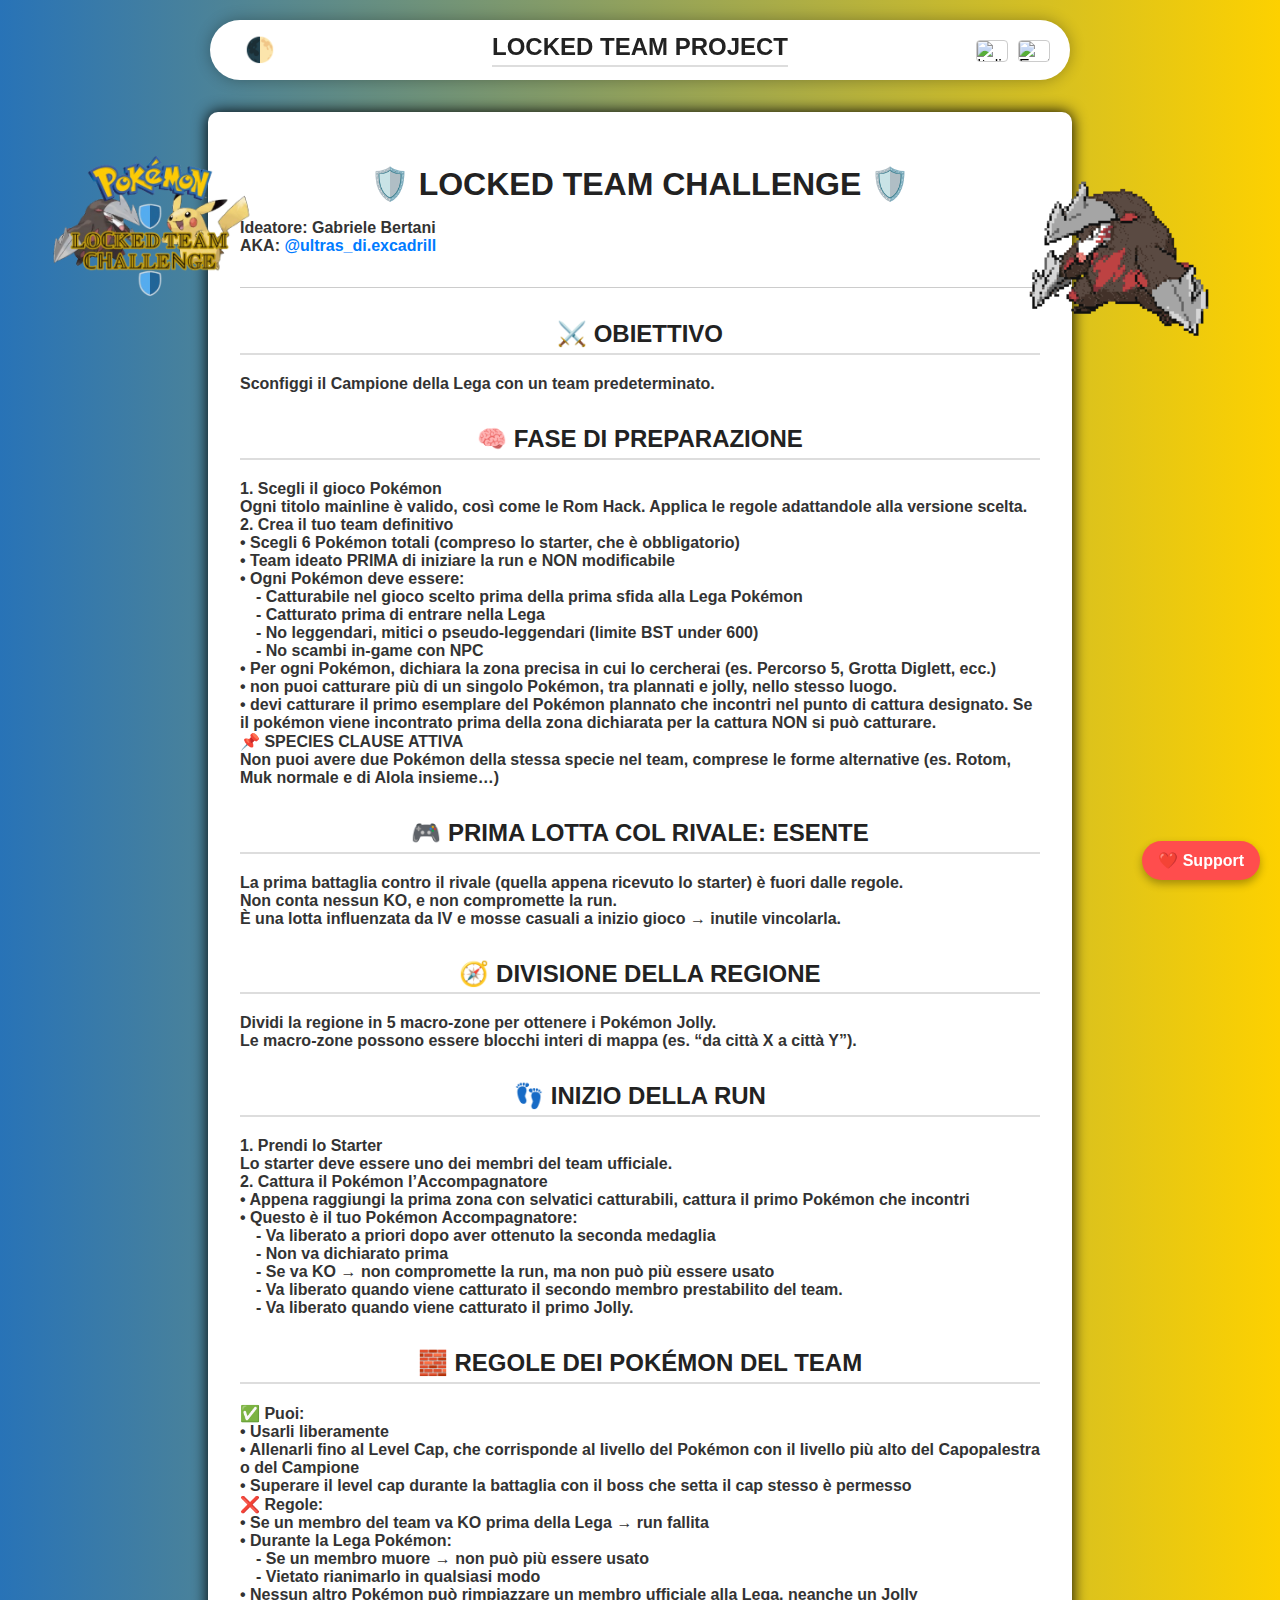
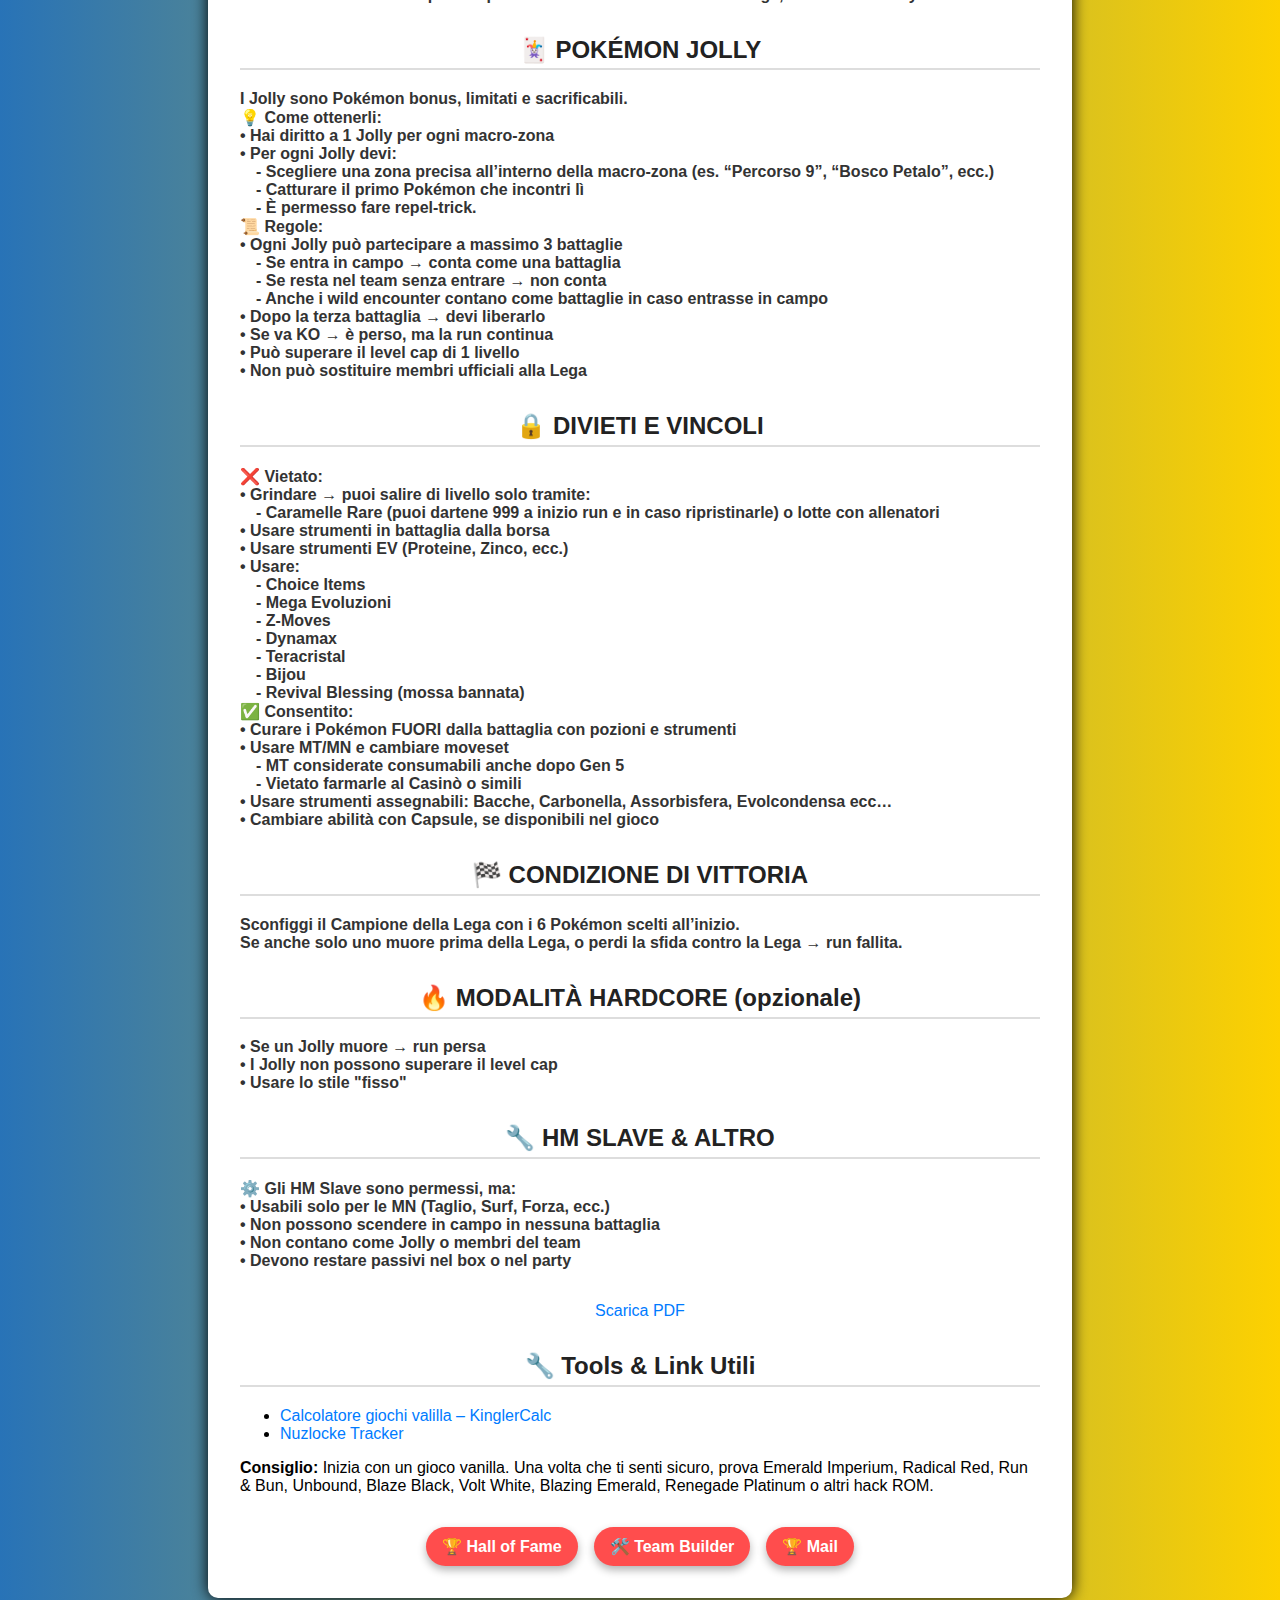
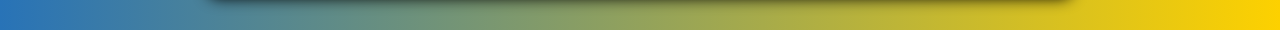
==== commit e138ad83: "Update index.html" ====
--- a/index.html
+++ b/index.html
@@ -1,3 +1,4 @@
+
 
 
 
@@ -59,6 +60,30 @@
   cursor: pointer;
   z-index: 999;
 }
+#main-header {
+  position: fixed;
+  top: 20px;
+  left: 50%;
+  transform: translateX(-50%);
+  height: 60px;
+  background: white;
+  border-radius: 30px;
+  box-shadow: 0 0 15px rgba(0,0,0,0.3);
+  z-index: 1000;
+  width: 90%;
+  max-width: 800px;
+  transition: all 0.3s ease;
+  display: flex;
+  align-items: center;
+  justify-content: space-between;
+  padding: 0 30px;
+}
+
+body.dark-mode #main-header {
+  background: #000;
+  box-shadow: 0 0 15px rgba(255,0,0,0.3);
+}
+
 @media (max-width: 768px) {
     .desktop-only {
         display: none;
@@ -70,39 +95,52 @@
         text-align: center;
     }
     #main-header {
-        padding: 0 15px;
+        padding: 0 10px;
+        height: 50px;
+        width: 95%;
     }
     #darkModeToggle {
-        font-size: 1rem;
+        font-size: 0.9rem;
+        padding: 3px;
+    }
+    .lang-switch {
+        gap: 5px;
     }
     .lang-switch img {
-        width: 25px;
-        height: 15px;
-    }
-}
-    #main-header {
-      position: fixed;
-      top: 20px;
-      left: 50%;
-      transform: translateX(-50%);
-      height: 60px;
-      background: white;
-      display: flex;
-      align-items: center;
-      justify-content: space-between;
-      padding: 0 30px;
-      border-radius: 30px;
-      box-shadow: 0 0 15px rgba(0,0,0,0.3);
-      z-index: 1000;
-      width: 90%;
-      max-width: 800px;
-      transition: all 0.3s ease;
-    }
-
-    body.dark-mode #main-header {
-      background: #000;
-      box-shadow: 0 0 15px rgba(255,0,0,0.3);
-    }
+        width: 20px;
+        height: 12px;
+    }
+    .container {
+        padding: 1rem;
+        margin-top: 70px;
+    }
+    h1 {
+        font-size: 1.5rem;
+    }
+    h2 {
+        font-size: 1.2rem;
+    }
+    #support-btn {
+        padding: 8px 12px;
+        font-size: 0.9rem;
+        bottom: 15px;
+        right: 15px;
+    }
+    .pdf-download button {
+        padding: 8px 12px;
+        font-size: 0.9rem;
+    }
+    .pokemon-list {
+        grid-template-columns: repeat(2, 1fr);
+    }
+    .pokemon-entry {
+        padding: 0.5rem;
+    }
+    .pokemon-entry img {
+        width: 60px;
+        height: 60px;
+    }
+}
 
     #header-title {
       margin: 0;
@@ -617,23 +655,44 @@
   <button onclick="openHallOfFame()" style="cursor: pointer; padding: 10px 16px; font-size: 1rem; border-radius: 999px; border: none; background-color: #ff4d4d; color: white; font-weight: bold; box-shadow: 0 4px 8px rgba(0,0,0,0.3); transition: background-color 0.2s ease;">
     🏆 Hall of Fame
   </button>
-  <button onclick="window.location.href='team_builder.html'" style="cursor: pointer; padding: 10px 16px; font-size: 1rem; border-radius: 999px; border: none; background-color: #4CAF50; color: white; font-weight: bold; box-shadow: 0 4px 8px rgba(0,0,0,0.3); transition: background-color 0.2s ease;">
+  <button onclick="openTeam()" style="cursor: pointer; padding: 10px 16px; font-size: 1rem; border-radius: 999px; border: none; background-color: #ff4d4d; color: white; font-weight: bold; box-shadow: 0 4px 8px rgba(0,0,0,0.3); transition: background-color 0.2s ease;">
     🛠️ Team Builder
   </button>
+  <button onclick="openIdeas()" style="cursor: pointer; padding: 10px 16px; font-size: 1rem; border-radius: 999px; border: none; background-color: #ff4d4d; color: white; font-weight: bold; box-shadow: 0 4px 8px rgba(0,0,0,0.3); transition: background-color 0.2s ease;">
+    🏆 Mail
+  </button>
 </div>
 
 <script>
   function openHallOfFame() {
-    // Controlla quale lingua è attualmente attiva
-    var lang;
-    if(document.querySelector('.lang-it.active')) {
-      lang = "it";
-    } else if(document.querySelector('.lang-en.active')) {
-      lang = "en";
-    } else {
-      lang = "it"; // default
-    }
-    window.location.href = "hall_of_fame.html?lang=" + lang;
+    // Save current language and dark mode to localStorage
+    const lang = document.querySelector('.lang-it.active') ? 'it' : 'en';
+    const isDarkMode = document.body.classList.contains('dark-mode');
+    
+    localStorage.setItem('preferredLang', lang);
+    localStorage.setItem('darkMode', isDarkMode);
+    
+    window.location.href = "hall_of_fame.html";
+  }
+  function openTeam() {
+    // Save current language and dark mode to localStorage
+    const lang = document.querySelector('.lang-it.active') ? 'it' : 'en';
+    const isDarkMode = document.body.classList.contains('dark-mode');
+    
+    localStorage.setItem('preferredLang', lang);
+    localStorage.setItem('darkMode', isDarkMode);
+    
+    window.location.href = "team_builder.html";
+  }
+  function openIdeas() {
+    // Save current language and dark mode to localStorage
+    const lang = document.querySelector('.lang-it.active') ? 'it' : 'en';
+    const isDarkMode = document.body.classList.contains('dark-mode');
+    
+    localStorage.setItem('preferredLang', lang);
+    localStorage.setItem('darkMode', isDarkMode);
+    
+    window.location.href = "ideas.html";
   }
 </script>
 
@@ -657,10 +716,29 @@
       document.querySelector('.container').classList.toggle("dark-mode");
       document.getElementById('main-header').classList.toggle('dark-mode');
       
+      // Save dark mode state to localStorage
+      localStorage.setItem('darkMode', document.body.classList.contains('dark-mode'));
+      
       setTimeout(() => {
         container.classList.remove("content-shifting");
       }, 300);
     }, 0);
   });
+
+  // Load saved preferences on page load
+  window.onload = () => {
+    // Check URL parameter first, then localStorage, then default to Italian
+    const urlLang = getQueryParam('lang');
+    const savedLang = urlLang || localStorage.getItem('preferredLang') || 'it';
+    switchLang(savedLang);
+    
+    // Set dark mode from localStorage if enabled
+    const darkModeEnabled = localStorage.getItem('darkMode') === 'true';
+    if (darkModeEnabled) {
+      document.body.classList.add('dark-mode');
+      document.querySelector('.container').classList.add('dark-mode');
+      document.getElementById('main-header').classList.add('dark-mode');
+    }
+  };
 </script>
 </html>
